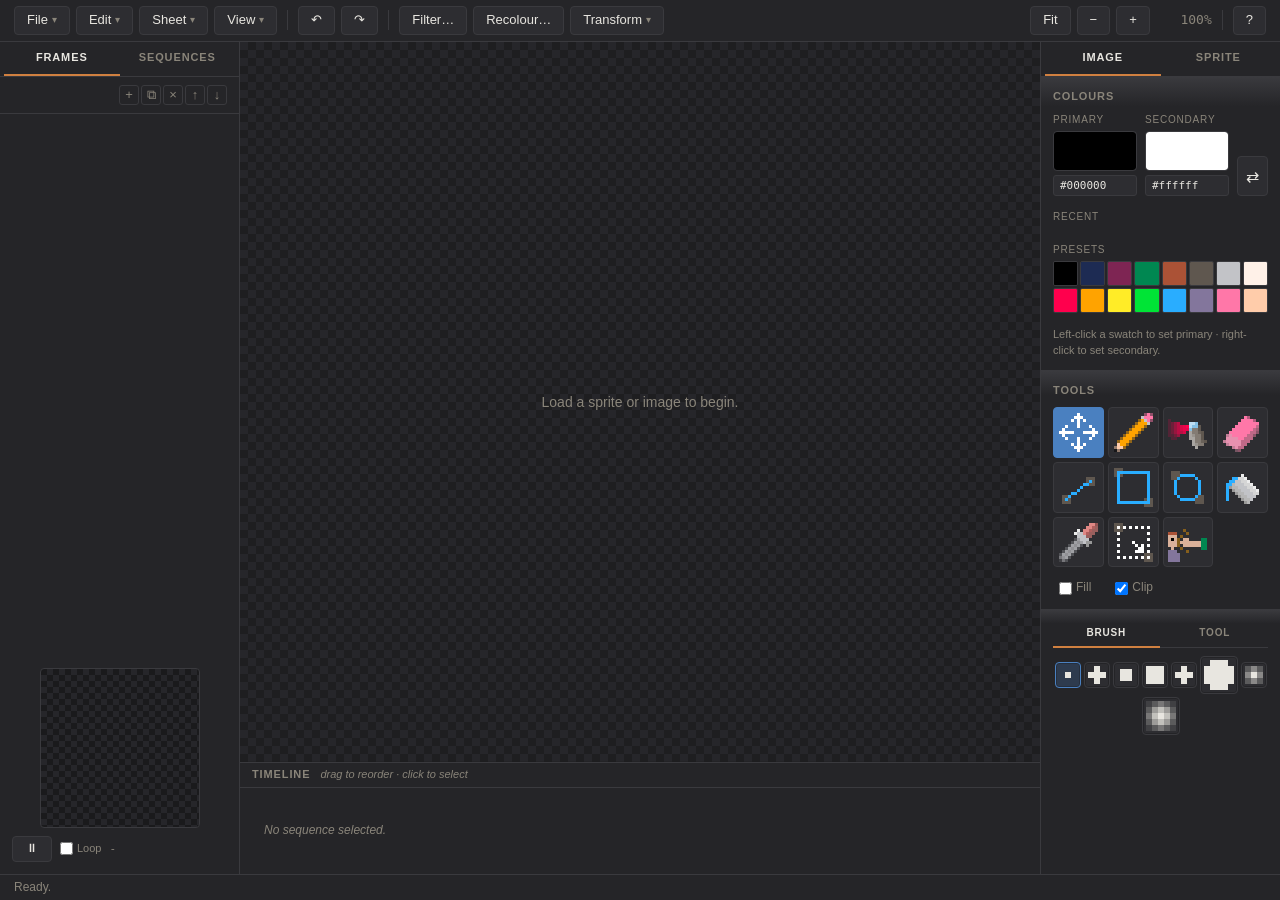
==== editor/index.html @ c72a61a7 "UI update unifying tools Previously panning was a tool on its own, as was cell manipulation.  These " ====
<!DOCTYPE html>
<html lang="en">
<head>
	<meta charset="utf-8">
	<meta name="viewport" content="width=device-width, initial-scale=1">
	<title>Sprite Editor</title>
	<link rel="stylesheet" href="style.css">
</head>
<body>
	<header id="toolbar">
		<button id="fileMenuBtn" class="menu-trigger" title="File">
			File <span class="chevron">▾</span>
		</button>
		<button id="editMenuBtn" class="menu-trigger" title="Edit">
			Edit <span class="chevron">▾</span>
		</button>
		<button id="sheetMenuBtn" class="menu-trigger" title="Sheet">
			Sheet <span class="chevron">▾</span>
		</button>
		<button id="viewMenuBtn" class="menu-trigger" title="View">
			View <span class="chevron">▾</span>
		</button>

		<span class="sep"></span>

		<button id="btnUndo" title="Undo (Ctrl+Z)">↶</button>
		<button id="btnRedo" title="Redo (Ctrl+Shift+Z)">↷</button>

		<span class="sep"></span>

		<button id="btnFilter" class="menu-trigger" title="Convolution filter">
			Filter…
		</button>
		<button id="btnRecolour" class="menu-trigger" title="Sheet-wide colour replace">
			Recolour…
		</button>
		<button id="transformMenuBtn" class="menu-trigger" title="Transform">
			Transform <span class="chevron">▾</span>
		</button>

		<span class="toolbar-spacer"></span>

		<button id="btnFit" title="Fit sheet to view">Fit</button>
		<button id="btnZoomOut" title="Zoom out">−</button>
		<button id="btnZoomIn"  title="Zoom in">+</button>
		<span id="zoomLabel" class="readout">100%</span>

		<span class="sep"></span>
		<button id="btnHelp" title="Open the user guide">?</button>
	</header>

	<main id="layout">

		<aside id="leftSidebar">
			<div class="sidebar-tabs">
				<button class="sidebar-tab selected" data-tab="frames">Frames</button>
				<button class="sidebar-tab" data-tab="sequences">Sequences</button>
			</div>

			<div class="tab-panel" data-panel="frames">
				<div class="pane-action-row">
					<span class="count" id="frameCount"></span>
					<div class="pane-action-group">
						<button class="pane-action" id="btnNewFrame"       title="New blank frame">+</button>
						<button class="pane-action" id="btnDuplicateFrame" title="Duplicate selected">⧉</button>
						<button class="pane-action" id="btnDeleteFrames"   title="Delete selected">×</button>
						<button class="pane-action" id="btnMoveFrameUp"    title="Move up">↑</button>
						<button class="pane-action" id="btnMoveFrameDown"  title="Move down">↓</button>
					</div>
				</div>
				<ul id="frameList" class="list"></ul>
			</div>

			<div class="tab-panel hidden" data-panel="sequences">
				<div class="pane-action-row">
					<span class="count" id="sequenceCount"></span>
					<div class="pane-action-group">
						<button class="pane-action" id="btnNewSequence"      title="New sequence">+</button>
						<button class="pane-action" id="btnDeleteSequences"  title="Delete selected">×</button>
						<button class="pane-action" id="btnMoveSequenceUp"   title="Move up">↑</button>
						<button class="pane-action" id="btnMoveSequenceDown" title="Move down">↓</button>
					</div>
				</div>
				<ul id="sequenceList" class="list"></ul>
			</div>

			<section class="pane preview-pane">
				<div id="spritePreview"></div>
			</section>
		</aside>

		<section id="center">
			<div id="viewportWrap">
				<canvas id="viewport"></canvas>
				<div id="emptyMessage">Load a sprite or image to begin.</div>
			</div>
			<div id="timeline"></div>
		</section>

		<aside id="rightSidebar">

			<div class="sidebar-tabs">
				<button class="sidebar-tab selected" data-tab="image">Image</button>
				<button class="sidebar-tab" data-tab="sprite">Sprite</button>
			</div>

			<div class="tab-panel" data-panel="image">
				<section class="pane">
					<h2>Colours</h2>
					<div id="palettePanel"></div>
				</section>

				<section class="pane">
					<h2>Tools</h2>
					<div id="toolGrid" class="tool-grid">
						<button class="tool-btn" data-tool="pan"       title="Pan (P)">Pan</button>
						<button class="tool-btn" data-tool="pencil"    title="Pencil (N)">Pencil</button>
						<button class="tool-btn" data-tool="airbrush"  title="Airbrush (A)">Air</button>
						<button class="tool-btn" data-tool="eraser"    title="Eraser (E)">Eraser</button>
						<button class="tool-btn" data-tool="line"      title="Line (L)">Line</button>
						<button class="tool-btn" data-tool="box"       title="Box (B)">Box</button>
						<button class="tool-btn" data-tool="ellipse"   title="Ellipse (O)">Oval</button>
						<button class="tool-btn" data-tool="fill"      title="Flood fill (G)">Fill</button>
						<button class="tool-btn" data-tool="picker"    title="Eyedropper (I)">Pick</button>
						<button class="tool-btn" data-tool="select"    title="Select (S)">Select</button>
						<button class="tool-btn" data-tool="collision" title="Collision (K)">Hit</button>
					</div>
					<div class="tool-options">
						<label class="checkbox" title="Fill new boxes and ellipses">
							<input type="checkbox" id="fillShapes"> Fill
						</label>
						<label class="checkbox" title="Confine strokes to the selected frame">
							<input type="checkbox" id="clipToFrame" checked> Clip
						</label>
					</div>
				</section>
				<section class="pane" id="brushSection">
					<div class="sub-tabs">
						<button class="sub-tab selected" data-subtab="brush">Brush</button>
						<button class="sub-tab" data-subtab="tool">Tool</button>
					</div>
					<div class="sub-panel" data-subpanel="brush">
						<div id="brushPicker" class="brush-picker"></div>
					</div>
					<div class="sub-panel hidden" data-subpanel="tool">
						<div id="toolSettings"></div>
					</div>
				</section>
			</div>

			<div class="tab-panel hidden" data-panel="sprite">
				<section class="pane">
					<h2>Frame</h2>
					<div id="frameInspector"></div>
				</section>
				<section class="pane">
					<h2>Sequence</h2>
					<div id="sequenceInspector"></div>
				</section>
				<section class="pane">
					<h2>Collision</h2>
					<div id="collisionInspector"></div>
				</section>
			</div>
		</aside>

	</main>

	<footer id="statusBar">
		<span id="dirtyIndicator" class="readout" hidden>●</span>
		<span id="statusMessage">Ready.</span>
		<span id="imageNotice" class="readout" hidden></span>
		<span id="coordReadout" class="readout"></span>
	</footer>

	<script src="../sprite.js"></script>
	<script type="module" src="main.js"></script>
</body>
</html>
---- editor/style.css ----
:root {
	--bg:        #1c1c1e;
	--panel:     #252528;
	--panel-2:   #2d2d31;
	--ink:       #e8e6e0;
	--muted:     #8a857a;
	--rule:      #3a3a3e;
	--rule-transparent: #3a3a3e00;
	--accent:    #d08040;
	--accent-2:  #4a80c0;
	--danger:    #d04040;
}

[hidden] { display: none !important; }

/* --- themed scrollbars --- */
* {
	scrollbar-color: var(--rule) transparent;   /* Firefox */
	scrollbar-width: thin;
}
*::-webkit-scrollbar {
	width: 10px;
	height: 10px;
}
*::-webkit-scrollbar-track {
	background: transparent;
}
*::-webkit-scrollbar-thumb {
	background: var(--rule);
	border-radius: 5px;
	border: 2px solid var(--panel);
}
*::-webkit-scrollbar-thumb:hover {
	background: #4a4a4e;
}
*::-webkit-scrollbar-corner {
	background: transparent;
}

/* --- base --- */
* { box-sizing: border-box; }
html, body { height: 100%; margin: 0; }
body {
	background: var(--bg);
	color: var(--ink);
	font: 13px/1.45 -apple-system, BlinkMacSystemFont, "Segoe UI", Roboto, sans-serif;
	display: grid;
	grid-template-rows: auto 1fr auto;
	overflow: hidden;
}

/* --- toolbar --- */
#toolbar {
	display: flex;
	align-items: center;
	gap: 6px;
	padding: 6px 14px;
	background: var(--panel);
	border-bottom: 1px solid var(--rule);
}
#toolbar .sep {
	width: 1px;
	height: 20px;
	background: var(--rule);
	margin: 0 4px;
}
#toolbar .toolbar-spacer {
	flex: 1 1 auto;
}
#toolbar button {
	background: var(--panel-2);
	color: var(--ink);
	border: 1px solid var(--rule);
	border-radius: 4px;
	padding: 4px 12px;
	cursor: pointer;
	font: inherit;
}
#toolbar button:hover { background: #383840; }
#toolbar button:disabled {
	opacity: 0.35;
	cursor: default;
}
#toolbar button:disabled:hover { background: var(--panel-2); }
#toolbar .readout {
	color: var(--muted);
	font-family: "SF Mono", Menlo, Consolas, monospace;
	min-width: 56px;
	text-align: right;
}

/* --- layout --- */
#layout {
	display: grid;
	grid-template-columns: 240px 1fr 240px;
	overflow: hidden;
	min-height: 0;
}

#leftSidebar, #rightSidebar {
	background: var(--panel);
	border-color: var(--rule);
	display: flex;
	flex-direction: column;
	overflow: hidden;
}
#leftSidebar  { border-right: 1px solid var(--rule); }
#rightSidebar { border-left:  1px solid var(--rule); }

.tab-panel > .pane {
	background: linear-gradient(180deg,var(--rule) 0%, var(--rule-transparent) 10%);
}

/* --- panes --- */
.pane {
	padding: 12px;
	border-bottom: 1px solid var(--rule);
}
.pane:last-child { border-bottom: none; }
.pane h2 {
	font-size: 11px;
	text-transform: uppercase;
	letter-spacing: 0.08em;
	color: var(--muted);
	margin: 0 0 8px;
	font-weight: 600;
	display: flex;
	justify-content: space-between;
	align-items: baseline;
}
.pane .hint {
	color: var(--muted);
	font-size: 11px;
	margin: 8px 0 0;
	line-height: 1.4;
}
.pane .info {
	color: var(--muted);
	font-family: "SF Mono", Menlo, Consolas, monospace;
	font-size: 11px;
	white-space: pre-wrap;
}
.preview-pane {
	flex: 0 0 auto;
}

/* --- lists (frames / sequences) --- */
.list {
	list-style: none;
	margin: 0;
	padding: 0;
}
.list li {
	padding: 5px 8px;
	border-radius: 4px;
	cursor: pointer;
	display: flex;
	justify-content: space-between;
	gap: 8px;
	align-items: baseline;
	font-family: "SF Mono", Menlo, Consolas, monospace;
	font-size: 12px;
	white-space: nowrap;
	overflow: hidden;
	user-select: none;
	scroll-margin-top: 44px;
}
.list li:hover { background: var(--panel-2); }
.list li.selected {
	background: var(--accent-2);
	color: #fff;
}
.list li .name {
	overflow: hidden;
	text-overflow: ellipsis;
}
.list li .meta {
	color: var(--muted);
	font-size: 10px;
	flex-shrink: 0;
}
.list li.selected .meta { color: rgba(255,255,255,0.7); }

/* --- centre viewport + timeline --- */
#center {
	display: flex;
	flex-direction: column;
	min-width: 0;
	min-height: 0;
	overflow: hidden;
}
#viewportWrap {
	position: relative;
	flex: 1 1 auto;
	min-height: 0;
	overflow: hidden;
}
#viewport {
	display: block;
	width: 100%;
	height: 100%;
	cursor: crosshair;
	background: #151517;
}
#viewport.sampling {
	cursor: copy;
}

#emptyMessage {
	position: absolute;
	inset: 0;
	display: flex;
	align-items: center;
	justify-content: center;
	color: var(--muted);
	pointer-events: none;
	font-size: 14px;
	text-align: center;
	padding: 0 24px;
}
#emptyMessage code {
	font-family: "SF Mono", Menlo, Consolas, monospace;
	font-size: 12px;
	background: var(--panel-2);
	padding: 1px 5px;
	border-radius: 3px;
	color: var(--ink);
}
#emptyMessage a {
	color: var(--accent);
	text-decoration: underline;
	pointer-events: auto;
	cursor: pointer;
}
#emptyMessage.hidden { display: none; }

/* --- timeline strip --- */
#timeline {
	flex: 0 0 auto;
	height: 112px;
	border-top: 1px solid var(--rule);
	background: var(--panel);
	display: flex;
	flex-direction: column;
	overflow: hidden;
}
.tl-header {
	flex: 0 0 auto;
	display: flex;
	align-items: baseline;
	gap: 10px;
	padding: 4px 12px;
	border-bottom: 1px solid var(--rule);
}
.tl-title {
	font-size: 11px;
	text-transform: uppercase;
	letter-spacing: 0.08em;
	color: var(--muted);
	font-weight: 600;
}
.tl-hint {
	font-size: 11px;
	color: var(--muted);
	font-style: italic;
}
.tl-strip {
	flex: 1 1 auto;
	display: flex;
	gap: 4px;
	padding: 8px 12px;
	overflow-x: auto;
	overflow-y: hidden;
	align-items: center;
}
.tl-tile {
	flex: 0 0 auto;
	width: 64px;
	padding: 2px;
	border: 1px solid var(--rule);
	border-radius: 4px;
	background: var(--panel-2);
	cursor: grab;
	user-select: none;
	position: relative;
}
.tl-tile.selected {
	border-color: var(--accent);
	box-shadow: 0 0 0 1px var(--accent);
}
.tl-tile.dragging {
	opacity: 0.4;
	cursor: grabbing;
}
.tl-thumb {
	display: block;
	width: 100%;
	aspect-ratio: 1;
	image-rendering: pixelated;
	background: #1a1a1c;
	border-radius: 2px;
}
.tl-tile-label {
	font-size: 9px;
	color: var(--muted);
	overflow: hidden;
	text-overflow: ellipsis;
	white-space: nowrap;
	margin-top: 2px;
	text-align: center;
}
.tl-tile-index {
	position: absolute;
	top: 2px;
	left: 4px;
	font-size: 9px;
	font-family: "SF Mono", Menlo, Consolas, monospace;
	color: rgba(255,255,255,0.7);
	background: rgba(0,0,0,0.6);
	padding: 0 3px;
	border-radius: 2px;
	pointer-events: none;
}
.tl-empty {
	color: var(--muted);
	font-style: italic;
	font-size: 12px;
	padding: 0 12px;
}

/* --- sprite preview --- */
.preview-canvas-wrap {
	display: flex;
	justify-content: center;
	margin-bottom: 8px;
}
.preview-canvas {
	display: block;
	border: 1px solid var(--rule);
	border-radius: 4px;
	background-color: #1a1a1c;
	background-image:
		linear-gradient(45deg, #26262a 25%, transparent 25%),
		linear-gradient(-45deg, #26262a 25%, transparent 25%),
		linear-gradient(45deg, transparent 75%, #26262a 75%),
		linear-gradient(-45deg, transparent 75%, #26262a 75%);
	background-size: 12px 12px;
	background-position: 0 0, 0 6px, 6px -6px, -6px 0;
	image-rendering: pixelated;
}
.preview-controls {
	display: flex;
	align-items: center;
	gap: 8px;
}
.preview-toggle {
	background: var(--panel-2);
	color: var(--ink);
	border: 1px solid var(--rule);
	border-radius: 4px;
	padding: 3px 12px;
	cursor: pointer;
	font: inherit;
	font-size: 12px;
	min-width: 40px;
}
.preview-toggle:hover {
	background: #383840;
}
.preview-status {
	flex: 1;
	min-width: 0;
	color: var(--muted);
	font-family: "SF Mono", Menlo, Consolas, monospace;
	font-size: 11px;
	overflow: hidden;
	text-overflow: ellipsis;
	white-space: nowrap;
}
.preview-loop {
	display: flex;
	align-items: center;
	gap: 4px;
	color: var(--muted);
	font-size: 11px;
	cursor: pointer;
	flex-shrink: 0;
	user-select: none;
}
.preview-loop input {
	margin: 0;
	cursor: pointer;
}

/* --- palette panel --- */
.pal-slots {
	display: grid;
	grid-template-columns: 1fr 1fr auto;
	gap: 8px;
	align-items: end;
	margin-bottom: 14px;
}
.pal-slot {
	display: flex;
	flex-direction: column;
	gap: 4px;
	min-width: 0;
}
.pal-slot-label {
	font-size: 10px;
	text-transform: uppercase;
	letter-spacing: 0.08em;
	color: var(--muted);
}
.pal-swatch {
	position: relative;
	width: 100%;
	height: 40px;
	border: 1px solid var(--rule);
	border-radius: 4px;
	cursor: pointer;
	padding: 0;
	overflow: hidden;
	background-color: #2a2a2e;
	background-image:
		linear-gradient(45deg, #3a3a3e 25%, transparent 25%),
		linear-gradient(-45deg, #3a3a3e 25%, transparent 25%),
		linear-gradient(45deg, transparent 75%, #3a3a3e 75%),
		linear-gradient(-45deg, transparent 75%, #3a3a3e 75%);
	background-size: 12px 12px;
	background-position: 0 0, 0 6px, 6px -6px, -6px 0;
}
.pal-swatch:hover {
	border-color: var(--accent-2);
}
.pal-swatch-color {
	position: absolute;
	inset: 0;
	border-radius: 3px;
}
.pal-hex {
	background: var(--panel-2);
	border: 1px solid var(--rule);
	border-radius: 3px;
	padding: 3px 6px;
	color: var(--ink);
	font: 11px "SF Mono", Menlo, Consolas, monospace;
	width: 100%;
	min-width: 0;
	text-transform: lowercase;
}
.pal-hex:focus {
	outline: none;
	border-color: var(--accent-2);
}
.pal-swap {
	background: var(--panel-2);
	color: var(--ink);
	border: 1px solid var(--rule);
	border-radius: 4px;
	cursor: pointer;
	padding: 0 8px;
	font-size: 16px;
	height: 40px;
	align-self: end;
}
.pal-swap:hover {
	background: #383840;
}
.pal-section {
	margin-bottom: 14px;
}
.pal-section-label {
	font-size: 10px;
	text-transform: uppercase;
	letter-spacing: 0.08em;
	color: var(--muted);
	margin-bottom: 4px;
}
.pal-grid {
	display: grid;
	grid-template-columns: repeat(8, 1fr);
	gap: 2px;
}
.pal-cell {
	position: relative;
	aspect-ratio: 1;
	border: 1px solid var(--rule);
	border-radius: 2px;
	padding: 0;
	cursor: pointer;
	overflow: hidden;
	background-color: #2a2a2e;
	background-image:
		linear-gradient(45deg, #3a3a3e 25%, transparent 25%),
		linear-gradient(-45deg, #3a3a3e 25%, transparent 25%),
		linear-gradient(45deg, transparent 75%, #3a3a3e 75%),
		linear-gradient(-45deg, transparent 75%, #3a3a3e 75%);
	background-size: 10px 10px;
	background-position: 0 0, 0 5px, 5px -5px, -5px 0;
	box-shadow: inset 0 0 0 1px rgba(0,0,0,0.3);
	transition: transform 60ms ease-out;
}
.pal-cell::after {
	content: '';
	position: absolute;
	inset: 0;
	background: var(--cell-color, transparent);
}
.pal-cell:hover {
	transform: scale(1.15);
	border-color: #fff;
	position: relative;
	z-index: 1;
}

/* --- colour picker popover --- */
.cp-popover {
	position: fixed;
	z-index: 1000;
	background: var(--panel);
	border: 1px solid var(--rule);
	border-radius: 6px;
	padding: 10px;
	box-shadow: 0 8px 24px rgba(0,0,0,0.5);
	user-select: none;
}
.cp-body {
	display: flex;
	gap: 8px;
	margin-bottom: 10px;
}
.cp-sv,
.cp-hue {
	display: block;
	cursor: crosshair;
	border-radius: 3px;
}
.cp-footer {
	display: flex;
	align-items: center;
	gap: 4px;
}
.cp-hash {
	color: var(--muted);
	font-family: "SF Mono", Menlo, Consolas, monospace;
	font-size: 12px;
}
.cp-hex {
	flex: 1;
	min-width: 0;
	background: var(--panel-2);
	border: 1px solid var(--rule);
	border-radius: 3px;
	padding: 4px 6px;
	color: var(--ink);
	font: 12px "SF Mono", Menlo, Consolas, monospace;
	text-transform: lowercase;
}
.cp-hex:focus {
	outline: none;
	border-color: var(--accent-2);
}
.cp-alpha-row {
	display: flex;
	align-items: center;
	gap: 6px;
	margin-top: 8px;
}
.cp-alpha-label {
	color: var(--muted);
	font-family: "SF Mono", Menlo, Consolas, monospace;
	font-size: 12px;
	width: 12px;
}
.cp-alpha {
	flex: 1;
	min-width: 0;
	margin: 0;
	-webkit-appearance: none;
	appearance: none;
	height: 18px;
	border-radius: 3px;
	background-color: #2a2a2e;
	background-image:
		linear-gradient(45deg, #3a3a3e 25%, transparent 25%),
		linear-gradient(-45deg, #3a3a3e 25%, transparent 25%),
		linear-gradient(45deg, transparent 75%, #3a3a3e 75%),
		linear-gradient(-45deg, transparent 75%, #3a3a3e 75%);
	background-size: 12px 12px;
	background-position: 0 0, 0 6px, 6px -6px, -6px 0;
	cursor: pointer;
}
.cp-alpha::-webkit-slider-thumb {
	-webkit-appearance: none;
	appearance: none;
	width: 4px;
	height: 18px;
	background: #fff;
	border: 1px solid #000;
	border-radius: 2px;
	cursor: pointer;
}
.cp-alpha::-moz-range-thumb {
	width: 4px;
	height: 18px;
	background: #fff;
	border: 1px solid #000;
	border-radius: 2px;
	cursor: pointer;
}
.cp-alpha-value {
	color: var(--muted);
	font-family: "SF Mono", Menlo, Consolas, monospace;
	font-size: 11px;
	width: 28px;
	text-align: right;
}

/* --- brush picker --- */
.brush-picker {
	display: flex;
	flex-direction: row;
	gap: 3px;
	justify-content: center;
	flex-wrap: wrap;
	align-items: center;
	align-content: center;
}
.brush-btn {
	flex: 0 0 auto;
	background: var(--panel-2);
	border: 1px solid var(--rule);
	border-radius: 4px;
	cursor: pointer;
	display: flex;
	align-items: center;
	justify-content: center;
	padding: 3px;
	min-width: 26px;
	min-height: 26px;
	box-shadow: inset 0 0 0 1px rgba(0, 0, 0, 0.2);
}
.brush-btn canvas {
	display: block;
	image-rendering: pixelated;
}
.brush-btn:hover {
	background: #383840;
}
.brush-btn.selected {
	border-color: var(--accent-2);
	background: rgba(74, 128, 192, 0.25);
}

/* --- tool grid --- */
.tool-grid {
	display: grid;
	grid-template-columns: repeat(4, 1fr);
	gap: 4px;
	margin-bottom: 10px;
}
.tool-btn {
	aspect-ratio: 1;
	background: var(--panel-2);
	border: 1px solid var(--rule);
	border-radius: 4px;
	color: var(--muted);
	font: inherit;
	font-size: 10px;
	padding: 2px;
	cursor: pointer;
	display: flex;
	align-items: center;
	justify-content: center;
	text-align: center;
	overflow: hidden;
	line-height: 1.1;
}
.tool-btn:hover {
	background: #383840;
	color: var(--ink);
}
.tool-btn.selected {
	background: var(--accent-2);
	color: #fff;
	border-color: var(--accent-2);
}
.tool-options {
	display: flex;
	flex-wrap: wrap;
	gap: 12px;
	padding-top: 2px;
}
.tool-icon {
	display: block;
	image-rendering: pixelated;
	flex-shrink: 0;
}
.checkbox {
	display: flex;
	align-items: center;
	gap: 4px;
	color: var(--muted);
	font-size: 12px;
	cursor: pointer;
	padding: 0 6px;
	user-select: none;
}
.checkbox input {
	margin: 0;
	cursor: pointer;
}

/* --- sub-tabs inside a pane (Brush | Tool) --- */
.sub-tabs {
	display: flex;
	gap: 2px;
	margin-bottom: 8px;
	border-bottom: 1px solid var(--rule);
}
.sub-tab {
	flex: 1;
	background: transparent;
	border: none;
	border-bottom: 2px solid transparent;
	color: var(--muted);
	padding: 4px 6px 6px;
	cursor: pointer;
	font: inherit;
	font-size: 10px;
	text-transform: uppercase;
	letter-spacing: 0.08em;
	font-weight: 600;
	margin-bottom: -1px;
}
.sub-tab:hover { color: var(--ink); }
.sub-tab.selected {
	color: var(--ink);
	border-bottom-color: var(--accent);
}
.sub-panel {
	display: block;
}
.sub-panel.hidden { display: none; }

/* --- tool settings --- */
.tool-setting {
	margin-bottom: 10px;
}
.tool-setting:last-child {
	margin-bottom: 0;
}
.tool-setting-label {
	font-size: 10px;
	text-transform: uppercase;
	letter-spacing: 0.06em;
	color: var(--muted);
	margin-bottom: 3px;
}
.tool-setting-row {
	display: flex;
	align-items: center;
	gap: 6px;
}
.tool-setting-range {
	flex: 1;
	min-width: 0;
	margin: 0;
	-webkit-appearance: none;
	appearance: none;
	height: 14px;
	background: var(--panel-2);
	border: 1px solid var(--rule);
	border-radius: 3px;
	cursor: pointer;
}
.tool-setting-range::-webkit-slider-thumb {
	-webkit-appearance: none;
	appearance: none;
	width: 8px;
	height: 14px;
	background: var(--ink);
	border: none;
	border-radius: 2px;
	cursor: pointer;
}
.tool-setting-range::-moz-range-thumb {
	width: 8px;
	height: 14px;
	background: var(--ink);
	border: none;
	border-radius: 2px;
	cursor: pointer;
}
.tool-setting-value {
	flex: 0 0 auto;
	min-width: 32px;
	text-align: right;
	font-family: "SF Mono", Menlo, Consolas, monospace;
	font-size: 11px;
	color: var(--muted);
}

/* --- inspectors --- */
.insp-row {
	display: flex;
	align-items: center;
	gap: 6px;
	margin-bottom: 8px;
}
.insp-row .insp-label {
	flex: 0 0 48px;
}
.insp-label {
	font-size: 10px;
	text-transform: uppercase;
	letter-spacing: 0.06em;
	color: var(--muted);
}
.insp-input {
	background: var(--panel-2);
	border: 1px solid var(--rule);
	border-radius: 3px;
	padding: 3px 6px;
	color: var(--ink);
	font: 11px "SF Mono", Menlo, Consolas, monospace;
	min-width: 0;
	width: 100%;
}
.insp-input:focus {
	outline: none;
	border-color: var(--accent-2);
}
.insp-input.wide {
	flex: 1;
	font-size: 12px;
}
.insp-grid {
	display: grid;
	grid-template-columns: 1fr 1fr;
	gap: 6px 8px;
	margin-bottom: 10px;
}
.insp-grid.two {
	grid-template-columns: 1fr 1fr;
}
.insp-cell {
	display: flex;
	flex-direction: column;
	gap: 2px;
	min-width: 0;
}
.insp-section-label {
	font-size: 10px;
	text-transform: uppercase;
	letter-spacing: 0.06em;
	color: var(--muted);
	margin: 4px 0 6px;
}
.insp-frames {
	list-style: none;
	margin: 0 0 8px;
	padding: 0;
	max-height: 220px;
	overflow-y: auto;
	border: 1px solid var(--rule);
	border-radius: 4px;
}
.insp-frames li {
	display: flex;
	align-items: center;
	gap: 4px;
	padding: 3px 6px;
	border-bottom: 1px solid var(--rule);
	font-family: "SF Mono", Menlo, Consolas, monospace;
	font-size: 11px;
}
.insp-frames li:last-child { border-bottom: none; }
.insp-frame-index {
	color: var(--muted);
	width: 20px;
	text-align: right;
	flex-shrink: 0;
}
.insp-frame-name {
	flex: 1;
	min-width: 0;
	overflow: hidden;
	text-overflow: ellipsis;
	white-space: nowrap;
	cursor: pointer;
}
.insp-frame-name:hover { color: var(--accent-2); }
.insp-mini {
	background: transparent;
	border: 1px solid var(--rule);
	border-radius: 2px;
	color: var(--muted);
	width: 18px;
	height: 18px;
	padding: 0;
	line-height: 1;
	font-size: 11px;
	cursor: pointer;
	flex-shrink: 0;
}
.insp-mini:hover:not(:disabled) {
	color: var(--ink);
	background: var(--panel-2);
}
.insp-mini:disabled {
	opacity: 0.3;
	cursor: default;
}
.insp-add-btn {
	width: 100%;
	background: var(--panel-2);
	color: var(--ink);
	border: 1px solid var(--rule);
	border-radius: 4px;
	padding: 5px;
	cursor: pointer;
	font: inherit;
	font-size: 11px;
}
.insp-add-btn:hover:not(:disabled) {
	background: #383840;
}
.insp-add-btn:disabled {
	opacity: 0.4;
	cursor: default;
}
.insp-checkbox {
	display: flex;
	align-items: center;
	gap: 6px;
	color: var(--muted);
	font-size: 11px;
	margin-bottom: 10px;
	cursor: pointer;
}
.insp-checkbox input { margin: 0; cursor: pointer; }

/* --- collision inspector --- */
.collision-row {
	background: var(--panel-2);
	border: 1px solid var(--rule);
	border-radius: 4px;
	padding: 6px 8px;
	margin-bottom: 6px;
}
.collision-row-header {
	display: flex;
	justify-content: space-between;
	align-items: center;
	margin-bottom: 4px;
}
.collision-row-label {
	font-size: 10px;
	text-transform: uppercase;
	letter-spacing: 0.06em;
	color: var(--muted);
}
.collision-row-grid {
	display: grid;
	grid-template-columns: 1fr 1fr 1fr;
	gap: 4px;
}
.collision-modes {
	display: grid;
	grid-template-columns: 1fr 1fr 1fr;
	gap: 2px;
	margin-bottom: 10px;
	border: 1px solid var(--rule);
	border-radius: 4px;
	overflow: hidden;
	background: var(--panel-2);
}
.collision-mode {
	background: transparent;
	border: none;
	color: var(--muted);
	padding: 5px 4px;
	font: inherit;
	font-size: 11px;
	cursor: pointer;
}
.collision-mode:hover { color: var(--ink); background: #383840; }
.collision-mode.selected {
	background: var(--accent-2);
	color: #fff;
}
.collision-hint {
	color: var(--muted);
	font-size: 10.5px;
	margin-top: 8px;
	font-style: italic;
}

/* --- sidebar tabs --- */
.sidebar-tabs {
	display: flex;
	background: var(--panel);
	border-bottom: 1px solid var(--rule);
	padding: 0 4px;
	flex-shrink: 0;
}
.sidebar-tab {
	flex: 1;
	background: transparent;
	border: none;
	border-bottom: 2px solid transparent;
	color: var(--muted);
	padding: 8px 6px;
	cursor: pointer;
	font: inherit;
	font-size: 11px;
	text-transform: uppercase;
	letter-spacing: 0.08em;
	font-weight: 600;
}
.sidebar-tab:hover { color: var(--ink); }
.sidebar-tab.selected {
	color: var(--ink);
	border-bottom-color: var(--accent);
}
.tab-panel {
	display: flex;
	flex-direction: column;
	flex: 1 1 auto;
	min-height: 0;
	overflow-y: auto;
}
.tab-panel.hidden { display: none; }

/* --- pane-action row (count + buttons on left tabs) --- */
.pane-action-row {
	display: flex;
	align-items: center;
	justify-content: space-between;
	padding: 8px 12px;
	border-bottom: 1px solid var(--rule);
	background: var(--panel);
	position: sticky;
	top: 0;
	z-index: 2;
}
.pane-action-row .count {
	font-size: 10px;
	text-transform: uppercase;
	letter-spacing: 0.08em;
	color: var(--muted);
}
.pane-action-group {
	display: flex;
	gap: 2px;
}
.pane-action {
	background: transparent;
	border: 1px solid var(--rule);
	border-radius: 3px;
	color: var(--muted);
	width: 20px;
	height: 20px;
	padding: 0;
	line-height: 1;
	cursor: pointer;
	font-size: 13px;
}
.pane-action:hover {
	color: var(--ink);
	background: var(--panel-2);
}

/* --- menus --- */
.menu-trigger {
	background: var(--panel-2);
	color: var(--ink);
	border: 1px solid var(--rule);
	border-radius: 4px;
	padding: 4px 10px;
	cursor: pointer;
	font: inherit;
	display: flex;
	align-items: center;
	gap: 4px;
}
.menu-trigger:hover {
	background: #383840;
}
.menu-trigger .chevron {
	font-size: 10px;
	color: var(--muted);
}
.menu-panel {
	position: fixed;
	z-index: 900;
	background: var(--panel);
	border: 1px solid var(--rule);
	border-radius: 6px;
	box-shadow: 0 8px 24px rgba(0,0,0,0.5);
	padding: 4px;
	min-width: 220px;
	user-select: none;
}
.menu-item {
	display: flex;
	width: 100%;
	align-items: center;
	background: transparent;
	border: none;
	color: var(--ink);
	padding: 6px 10px;
	border-radius: 4px;
	font: inherit;
	font-size: 13px;
	text-align: left;
	cursor: pointer;
}
.menu-item:hover:not(:disabled) {
	background: var(--accent-2);
	color: #fff;
}
.menu-item:disabled {
	opacity: 0.35;
	cursor: default;
}
.menu-check {
	width: 16px;
	flex-shrink: 0;
	color: var(--accent);
	font-size: 12px;
}
.menu-item:hover:not(:disabled) .menu-check {
	color: #fff;
}
.menu-label {
	flex: 1 1 auto;
}
.menu-shortcut {
	color: var(--muted);
	font-family: "SF Mono", Menlo, Consolas, monospace;
	font-size: 11px;
	margin-left: 24px;
	flex-shrink: 0;
}
.menu-item:hover:not(:disabled) .menu-shortcut {
	color: rgba(255,255,255,0.7);
}
.menu-separator {
	height: 1px;
	background: var(--rule);
	margin: 4px 6px;
}

/* --- modals (shared shell) --- */
.modal-backdrop {
	position: fixed;
	inset: 0;
	background: rgba(0,0,0,0.55);
	display: none;
	align-items: center;
	justify-content: center;
	z-index: 500;
}
.modal-backdrop.visible {
	display: flex;
}
.modal {
	background: var(--panel);
	border: 1px solid var(--rule);
	border-radius: 8px;
	padding: 20px;
	min-width: 380px;
	max-width: 90vw;
	box-shadow: 0 16px 48px rgba(0,0,0,0.6);
}
.modal h2 {
	margin: 0 0 14px;
	font-size: 15px;
	font-weight: 600;
}
.modal-row {
	display: flex;
	gap: 12px;
	margin-bottom: 6px;
}
.modal-row .modal-field {
	flex: 1;
	margin-bottom: 12px;
}
.modal-field {
	display: flex;
	flex-direction: column;
	gap: 4px;
	margin-bottom: 18px;
}
.modal-field span {
	font-size: 11px;
	text-transform: uppercase;
	letter-spacing: 0.08em;
	color: var(--muted);
}
.modal-field input {
	background: var(--panel-2);
	border: 1px solid var(--rule);
	border-radius: 4px;
	padding: 8px 10px;
	color: var(--ink);
	font: 13px "SF Mono", Menlo, Consolas, monospace;
}
.modal-field input:focus {
	outline: none;
	border-color: var(--accent-2);
}
.modal-hint {
	color: var(--muted);
	font-size: 11px;
	margin: 0 0 16px;
}
.modal-actions {
	display: flex;
	gap: 8px;
	justify-content: flex-end;
}
.modal-actions button {
	background: var(--panel-2);
	color: var(--ink);
	border: 1px solid var(--rule);
	border-radius: 4px;
	padding: 6px 16px;
	cursor: pointer;
	font: inherit;
}
.modal-actions button:hover {
	background: #383840;
}
.modal-actions button:disabled {
	opacity: 0.4;
	cursor: default;
}
.modal-actions button.primary {
	background: var(--accent-2);
	border-color: var(--accent-2);
	color: #fff;
}
.modal-actions button.primary:hover {
	background: #5a90d0;
	border-color: #5a90d0;
}
.modal-actions button.primary:disabled:hover {
	background: var(--accent-2);
	border-color: var(--accent-2);
}

/* --- sheet dialog --- */
.sd-title {
	margin: 0 0 16px;
	font-size: 15px;
	font-weight: 600;
}
.sd-section {
	margin-bottom: 16px;
}
.sd-section-label {
	font-size: 10px;
	text-transform: uppercase;
	letter-spacing: 0.08em;
	color: var(--muted);
	margin-bottom: 6px;
}
.sd-section .modal-row {
	margin-bottom: 6px;
}
.sd-section .modal-row:last-child {
	margin-bottom: 0;
}
.sd-section .modal-field {
	margin-bottom: 0;
}
.sd-placeholder {
	visibility: hidden;
}
.sd-suggest {
	background: var(--panel-2);
	color: var(--ink);
	border: 1px solid var(--rule);
	border-radius: 4px;
	padding: 5px 12px;
	cursor: pointer;
	font: inherit;
	font-size: 12px;
	margin-top: 8px;
	width: 100%;
}
.sd-suggest:hover {
	background: #383840;
}
.sd-warning {
	background: rgba(208, 64, 64, 0.12);
	border-left: 3px solid var(--danger);
	border-radius: 0 4px 4px 0;
	color: var(--ink);
	font-size: 12px;
	padding: 8px 12px;
	margin: 0 0 16px;
	line-height: 1.4;
}
.sd-warning[hidden] {
	display: none;
}
.sd-warning.soft {
	background: rgba(208, 128, 64, 0.12);
	border-left-color: var(--accent);
}

/* --- error dialog --- */
.error-title {
	margin: 0 0 10px;
	font-size: 15px;
	font-weight: 600;
}
.error-message {
	margin: 0 0 18px;
	color: var(--ink);
	font-size: 13px;
	line-height: 1.5;
}

/* --- filter panel --- */
#filterPanel {
	position: fixed;
	z-index: 950;
	width: 260px;
	background: var(--panel);
	border: 1px solid var(--rule);
	border-radius: 6px;
	box-shadow: 0 8px 24px rgba(0,0,0,0.5);
	display: flex;
	flex-direction: column;
	user-select: none;
}
.fp-header {
	display: flex;
	justify-content: space-between;
	align-items: center;
	padding: 8px 12px;
	border-bottom: 1px solid var(--rule);
}
.fp-title {
	font-size: 11px;
	text-transform: uppercase;
	letter-spacing: 0.08em;
	color: var(--muted);
	font-weight: 600;
}
.fp-close {
	background: transparent;
	border: none;
	color: var(--muted);
	font-size: 14px;
	cursor: pointer;
	padding: 0 4px;
}
.fp-close:hover { color: var(--ink); }
.fp-body {
	padding: 12px;
}
.fp-row {
	display: flex;
	align-items: center;
	gap: 8px;
	margin-bottom: 8px;
}
.fp-row .fp-label {
	flex: 0 0 60px;
	font-size: 10px;
	text-transform: uppercase;
	letter-spacing: 0.06em;
	color: var(--muted);
}
.fp-row select,
.fp-row input {
	flex: 1;
	min-width: 0;
	background: var(--panel-2);
	border: 1px solid var(--rule);
	border-radius: 3px;
	padding: 3px 6px;
	color: var(--ink);
	font: 11px "SF Mono", Menlo, Consolas, monospace;
}
.fp-row select:focus,
.fp-row input:focus {
	outline: none;
	border-color: var(--accent-2);
}
.fp-row-group {
	display: grid;
	grid-template-columns: 1fr;
	gap: 6px;
	margin-bottom: 10px;
}
.fp-row-group .fp-row { margin-bottom: 0; }
.fp-matrix-wrap {
	margin-bottom: 12px;
}
.fp-matrix-wrap .fp-label {
	display: block;
	margin-bottom: 4px;
	font-size: 10px;
	text-transform: uppercase;
	letter-spacing: 0.06em;
	color: var(--muted);
}
.fp-matrix-header {
	display: flex;
	align-items: baseline;
	justify-content: space-between;
	margin-bottom: 4px;
}
.fp-matrix-header .fp-label {
	margin: 0;
}
.fp-size {
	display: flex;
	gap: 2px;
}
.fp-size-btn {
	background: var(--panel-2);
	border: 1px solid var(--rule);
	border-radius: 3px;
	color: var(--muted);
	padding: 2px 6px;
	font: inherit;
	font-size: 10px;
	cursor: pointer;
	line-height: 1.4;
}
.fp-size-btn:hover {
	color: var(--ink);
	background: #383840;
}
.fp-size-btn.selected {
	background: var(--accent-2);
	border-color: var(--accent-2);
	color: #fff;
}
.fp-matrix {
	display: grid;
	gap: 3px;
}
.fp-cell {
	width: 100%;
	min-width: 0;
	background: var(--panel-2);
	border: 1px solid var(--rule);
	border-radius: 3px;
	padding: 4px 2px;
	color: var(--ink);
	font: 11px "SF Mono", Menlo, Consolas, monospace;
	text-align: center;
}
.fp-cell:focus {
	outline: none;
	border-color: var(--accent-2);
}
.fp-checkbox {
	display: flex;
	align-items: center;
	gap: 6px;
	color: var(--muted);
	font-size: 11px;
	cursor: pointer;
	margin-bottom: 8px;
}
.fp-checkbox input { margin: 0; cursor: pointer; }
.fp-hint {
	color: var(--muted);
	font-size: 10.5px;
	line-height: 1.4;
	margin: 0;
}
.fp-footer {
	display: flex;
	justify-content: flex-e;
	gap: 6px;
	padding: 10px 12px;
	border-top: 1px solid var(--rule);
}
.fp-footer button {
	background: var(--panel-2);
	color: var(--ink);
	border: 1px solid var(--rule);
	border-radius: 4px;
	padding: 5px 14px;
	cursor: pointer;
	font: inherit;
	font-size: 12px;
}
.fp-footer button:hover { background: #383840; }
.fp-footer button.primary {
	background: var(--accent-2);
	border-color: var(--accent-2);
	color: #fff;
}
.fp-footer button.primary:hover {
	background: #5a90d0;
	border-color: #5a90d0;
}

/* --- background picker --- */
.bg-popover {
	position: fixed;
	z-index: 960;
	width: 240px;
	background: var(--panel);
	border: 1px solid var(--rule);
	border-radius: 6px;
	box-shadow: 0 8px 24px rgba(0,0,0,0.5);
	padding: 12px;
	user-select: none;
}
.bg-row {
	display: flex;
	align-items: center;
	gap: 8px;
	margin-bottom: 10px;
}
.bg-label {
	flex: 0 0 60px;
	font-size: 10px;
	text-transform: uppercase;
	letter-spacing: 0.06em;
	color: var(--muted);
}
.bg-texture {
	flex: 1;
	min-width: 0;
	background: var(--panel-2);
	border: 1px solid var(--rule);
	border-radius: 3px;
	padding: 3px 6px;
	color: var(--ink);
	font: 11px "SF Mono", Menlo, Consolas, monospace;
}
.bg-texture:focus { outline: none; border-color: var(--accent-2); }
.bg-swatch {
	width: 40px;
	height: 32px;
	border: 1px solid var(--rule);
	border-radius: 4px;
	cursor: pointer;
	padding: 0;
	box-shadow: inset 0 0 0 1px rgba(0,0,0,0.3);
}
.bg-swatch:hover { border-color: var(--accent-2); }
.bg-hint {
	color: var(--muted);
	font-size: 10.5px;
	line-height: 1.4;
	margin: 4px 0 0;
}

/* --- status bar --- */
#statusBar {
	display: flex;
	align-items: center;
	gap: 8px;
	padding: 4px 14px;
	background: var(--panel);
	border-top: 1px solid var(--rule);
	font-size: 12px;
	color: var(--muted);
}
#statusBar #statusMessage {
	flex: 1 1 auto;
	min-width: 0;
	overflow: hidden;
	text-overflow: ellipsis;
	white-space: nowrap;
}
#statusBar #coordReadout {
	flex: 0 0 auto;
	min-width: 60px;
	text-align: right;
}
#statusBar #dirtyIndicator {
	flex: 0 0 auto;
	width: 12px;
	text-align: center;
	color: var(--accent);
	font-size: 16px;
}
#statusBar #imageNotice {
	flex: 0 1 auto;
	max-width: 55%;
	padding: 0 10px;
	color: var(--accent);
	font-size: 11px;
	white-space: nowrap;
	overflow: hidden;
	text-overflow: ellipsis;
}
#statusBar #imageNotice code {
	font-family: "SF Mono", Menlo, Consolas, monospace;
	font-size: 11px;
	color: var(--ink);
	background: var(--panel-2);
	padding: 0 4px;
	border-radius: 2px;
}
#statusBar #imageNotice a {
	color: var(--accent-2);
	text-decoration: underline;
	cursor: pointer;
	margin-left: 4px;
}
#statusBar #imageNotice a:hover {
	color: #6aa0e0;
}
.list-rename-input {
	flex: 1;
	min-width: 0;
	background: var(--panel-2);
	border: 1px solid var(--accent-2);
	border-radius: 3px;
	padding: 1px 4px;
	color: var(--ink);
	font: inherit;
	font-family: "SF Mono", Menlo, Consolas, monospace;
	font-size: 12px;
}
.list-rename-input:focus {
	outline: none;
}

/* --- multi-selected list entries --- */
.list li.multi-selected {
	background: rgba(74, 128, 192, 0.25);
}

/* --- disabled pane actions --- */
.pane-action:disabled {
	opacity: 0.3;
	cursor: default;
}
.pane-action:disabled:hover {
	color: var(--muted);
	background: transparent;
}

/* --- rotate panel --- */
#rotatePanel {
	position: fixed;
	z-index: 950;
	width: 260px;
	background: var(--panel);
	border: 1px solid var(--rule);
	border-radius: 6px;
	box-shadow: 0 8px 24px rgba(0,0,0,0.5);
	display: flex;
	flex-direction: column;
	user-select: none;
}
.rp-angle-value {
	flex: 0 0 auto;
	min-width: 44px;
	text-align: right;
	font-family: "SF Mono", Menlo, Consolas, monospace;
	font-size: 11px;
	color: var(--muted);
}
/* The angle slider inherits the fp-row input look from the panel body
   styles, so no extra rules are needed beyond the readout. */

/* --- rotate panel: pivot section --- */
.rp-pivot-section {
	margin-bottom: 10px;
}
.rp-pivot-section > .fp-label {
	display: block;
	margin-bottom: 4px;
}
.rp-pivot-inputs {
	display: grid;
	grid-template-columns: 1fr 1fr;
	gap: 6px;
	margin-bottom: 6px;
}
.rp-pivot-inputs input {
	width: 100%;
	min-width: 0;
	background: var(--panel-2);
	border: 1px solid var(--rule);
	border-radius: 3px;
	padding: 3px 6px;
	color: var(--ink);
	font: 11px "SF Mono", Menlo, Consolas, monospace;
}
.rp-pivot-inputs input:focus {
	outline: none;
	border-color: var(--accent-2);
}
.rp-pivot-presets {
	display: grid;
	grid-template-columns: 1fr 1fr;
	gap: 6px;
}
.rp-preset-btn {
	background: var(--panel-2);
	color: var(--ink);
	border: 1px solid var(--rule);
	border-radius: 3px;
	padding: 4px 6px;
	cursor: pointer;
	font: inherit;
	font-size: 11px;
}
.rp-preset-btn:hover {
	background: #383840;
	border-color: var(--accent-2);
}

/* --- sequence inspector: custom timing row --- */
.insp-timing-row {
	display: flex;
	gap: 4px;
	align-items: stretch;
	margin-bottom: 4px;
}
.insp-timing-row .insp-input {
	flex: 1;
}
.insp-hint {
	color: var(--muted);
	font-size: 10.5px;
	line-height: 1.4;
	margin: 0 0 10px;
}

/* --- recolour panel --- */
#recolourPanel {
	position: fixed;
	z-index: 950;
	width: 300px;
	background: var(--panel);
	border: 1px solid var(--rule);
	border-radius: 6px;
	box-shadow: 0 8px 24px rgba(0,0,0,0.5);
	display: flex;
	flex-direction: column;
	user-select: none;
}
.rc-swatch {
	width: 40px;
	height: 22px;
	flex: 0 0 auto;
	border: 1px solid var(--rule);
	border-radius: 3px;
	cursor: pointer;
	padding: 0;
	box-shadow: inset 0 0 0 1px rgba(0,0,0,0.3);
}
.rc-swatch:hover { border-color: var(--accent-2); }
.rc-hex {
	flex: 1;
	min-width: 0;
	background: var(--panel-2);
	border: 1px solid var(--rule);
	border-radius: 3px;
	padding: 3px 6px;
	color: var(--ink);
	font: 11px "SF Mono", Menlo, Consolas, monospace;
	text-transform: lowercase;
}
.rc-hex:focus {
	outline: none;
	border-color: var(--accent-2);
}
.rc-readout {
	flex: 0 0 auto;
	min-width: 42px;
	text-align: right;
	font-family: "SF Mono", Menlo, Consolas, monospace;
	font-size: 11px;
	color: var(--muted);
}
.rc-section-label {
	font-size: 10px;
	text-transform: uppercase;
	letter-spacing: 0.06em;
	color: var(--muted);
	margin: 10px 0 6px;
	padding-top: 8px;
	border-top: 1px solid var(--rule);
}
.rc-scope-hint {
	margin-top: 10px;
}
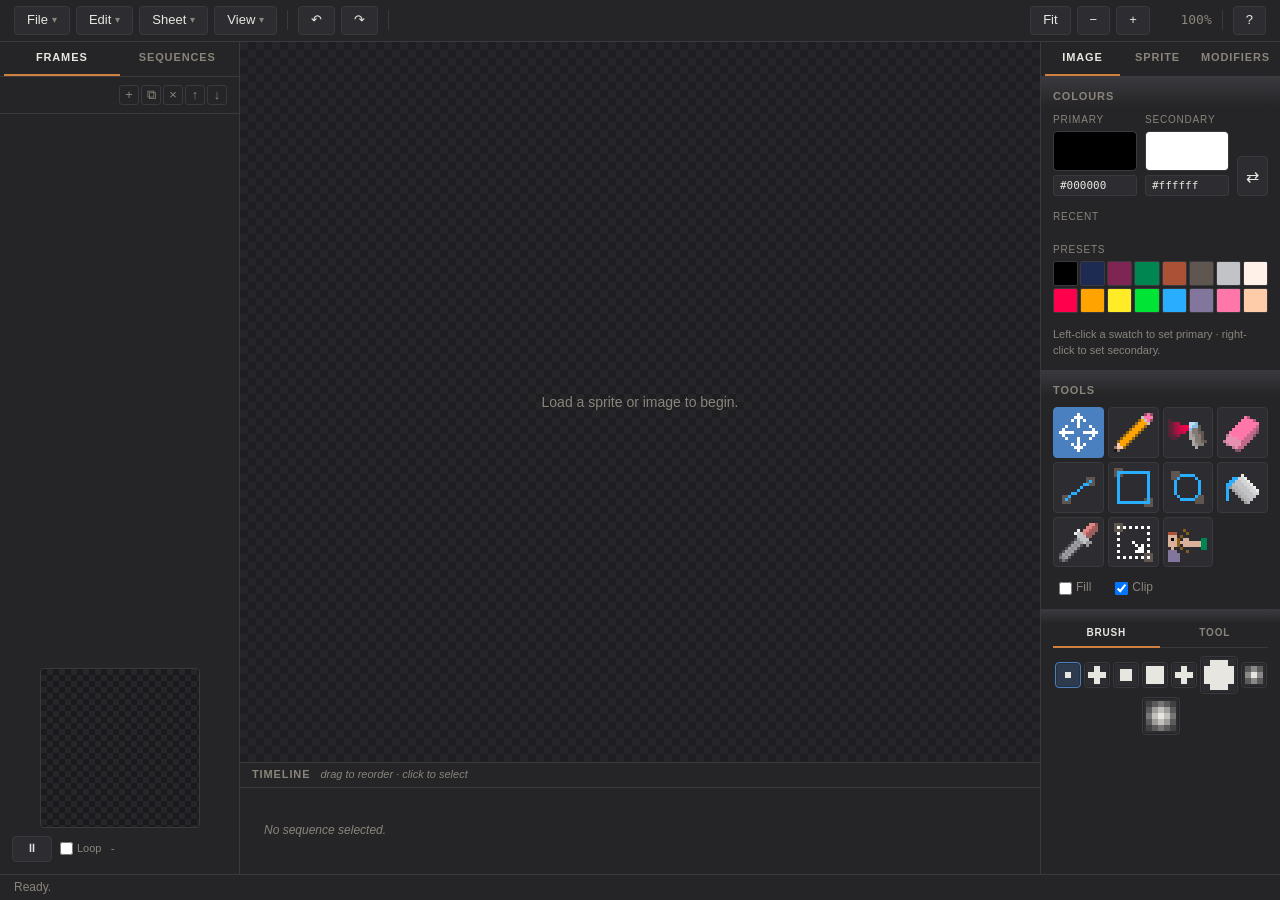
==== commit 246de552: "Updated the interface to reduce obstructions. Previously, opening tools like colour changing, matrix" ====
--- a/editor/index.html
+++ b/editor/index.html
@@ -27,16 +27,6 @@
 		<button id="btnRedo" title="Redo (Ctrl+Shift+Z)">↷</button>
 
 		<span class="sep"></span>
-
-		<button id="btnFilter" class="menu-trigger" title="Convolution filter">
-			Filter…
-		</button>
-		<button id="btnRecolour" class="menu-trigger" title="Sheet-wide colour replace">
-			Recolour…
-		</button>
-		<button id="transformMenuBtn" class="menu-trigger" title="Transform">
-			Transform <span class="chevron">▾</span>
-		</button>
 
 		<span class="toolbar-spacer"></span>
 
@@ -102,6 +92,7 @@
 			<div class="sidebar-tabs">
 				<button class="sidebar-tab selected" data-tab="image">Image</button>
 				<button class="sidebar-tab" data-tab="sprite">Sprite</button>
+				<button class="sidebar-tab" data-tab="modifiers">Modifiers</button>
 			</div>
 
 			<div class="tab-panel" data-panel="image">
@@ -162,6 +153,19 @@
 					<div id="collisionInspector"></div>
 				</section>
 			</div>
+
+			<div class="tab-panel hidden" data-panel="modifiers">
+				<section class="pane">
+					<div class="sub-tabs modifier-tabs">
+						<button class="sub-tab selected" data-modifier="filter">Filter</button>
+						<button class="sub-tab" data-modifier="recolour">Recolour</button>
+						<button class="sub-tab" data-modifier="transform">Transform</button>
+					</div>
+					<div class="modifier-panel" data-modifier-panel="filter"    id="modifierFilter"></div>
+					<div class="modifier-panel hidden" data-modifier-panel="recolour"  id="modifierRecolour"></div>
+					<div class="modifier-panel hidden" data-modifier-panel="transform" id="modifierTransform"></div>
+				</section>
+			</div>
 		</aside>
 
 	</main>
--- a/editor/style.css
+++ b/editor/style.css
@@ -1328,19 +1328,28 @@
 	line-height: 1.5;
 }
 
+/* --- modifier panels (Modifiers tab) --- */
+.modifier-tabs {
+	margin-bottom: 12px;
+}
+.modifier-panel {
+	display: block;
+}
+.modifier-panel.hidden { display: none; }
+
+/* The Filter pane uses a footer with Reset / Apply. No header row —
+   the sub-tab is the header. */
+.modifier-panel .fp-footer {
+	padding: 10px 0 0;
+	border-top: 1px solid var(--rule);
+	margin-top: 12px;
+}
+.modifier-panel .fp-body {
+	padding: 0;
+}
+
 /* --- filter panel --- */
-#filterPanel {
-	position: fixed;
-	z-index: 950;
-	width: 260px;
-	background: var(--panel);
-	border: 1px solid var(--rule);
-	border-radius: 6px;
-	box-shadow: 0 8px 24px rgba(0,0,0,0.5);
-	display: flex;
-	flex-direction: column;
-	user-select: none;
-}
+
 .fp-header {
 	display: flex;
 	justify-content: space-between;
@@ -1799,3 +1808,116 @@
 .rc-scope-hint {
 	margin-top: 10px;
 }
+/* --- transform panel --- */
+.tsp-section-label {
+	font-size: 10px;
+	text-transform: uppercase;
+	letter-spacing: 0.06em;
+	color: var(--muted);
+	margin: 12px 0 6px;
+	padding-top: 10px;
+	border-top: 1px solid var(--rule);
+}
+.tsp-section-label:first-child {
+	margin-top: 0;
+	padding-top: 0;
+	border-top: none;
+}
+.tsp-subsection {
+	margin-bottom: 10px;
+}
+.tsp-subsection > .fp-label {
+	display: block;
+	margin-bottom: 4px;
+}
+.tsp-pivot-inputs {
+	display: grid;
+	grid-template-columns: 1fr 1fr;
+	gap: 6px;
+	margin-bottom: 6px;
+}
+.tsp-pivot-inputs input {
+	width: 100%;
+	min-width: 0;
+	background: var(--panel-2);
+	border: 1px solid var(--rule);
+	border-radius: 3px;
+	padding: 3px 6px;
+	color: var(--ink);
+	font: 11px "SF Mono", Menlo, Consolas, monospace;
+}
+.tsp-pivot-inputs input:focus {
+	outline: none;
+	border-color: var(--accent-2);
+}
+.tsp-pivot-presets {
+	display: grid;
+	grid-template-columns: 1fr 1fr;
+	gap: 6px;
+}
+.tsp-preset-btn {
+	background: var(--panel-2);
+	color: var(--ink);
+	border: 1px solid var(--rule);
+	border-radius: 3px;
+	padding: 4px 6px;
+	cursor: pointer;
+	font: inherit;
+	font-size: 11px;
+}
+.tsp-preset-btn:hover {
+	background: #383840;
+	border-color: var(--accent-2);
+}
+.tsp-apply-rotation {
+	width: 100%;
+	background: var(--accent-2);
+	color: #fff;
+	border: 1px solid var(--accent-2);
+	border-radius: 4px;
+	padding: 6px;
+	cursor: pointer;
+	font: inherit;
+	font-size: 12px;
+	margin-bottom: 4px;
+}
+.tsp-apply-rotation:hover {
+	background: #5a90d0;
+	border-color: #5a90d0;
+}
+.tsp-action-row {
+	display: grid;
+	grid-template-columns: 1fr 1fr;
+	gap: 6px;
+}
+.tsp-btn {
+	background: var(--panel-2);
+	color: var(--ink);
+	border: 1px solid var(--rule);
+	border-radius: 4px;
+	padding: 8px 6px;
+	cursor: pointer;
+	font: inherit;
+	font-size: 12px;
+	display: flex;
+	align-items: center;
+	justify-content: center;
+	min-height: 32px;
+}
+.tsp-btn:hover {
+	background: #383840;
+	border-color: var(--accent-2);
+}
+.tsp-translate-grid {
+	display: grid;
+	grid-template-columns: 1fr 1fr 1fr;
+	grid-template-rows: auto auto;
+	gap: 4px;
+}
+.tsp-dir[data-action="move-up"]    { grid-column: 2; grid-row: 1; }
+.tsp-dir[data-action="move-left"]  { grid-column: 1; grid-row: 2; }
+.tsp-dir[data-action="move-down"]  { grid-column: 2; grid-row: 2; }
+.tsp-dir[data-action="move-right"] { grid-column: 3; grid-row: 2; }
+.tsp-hint {
+	margin-top: 10px;
+}
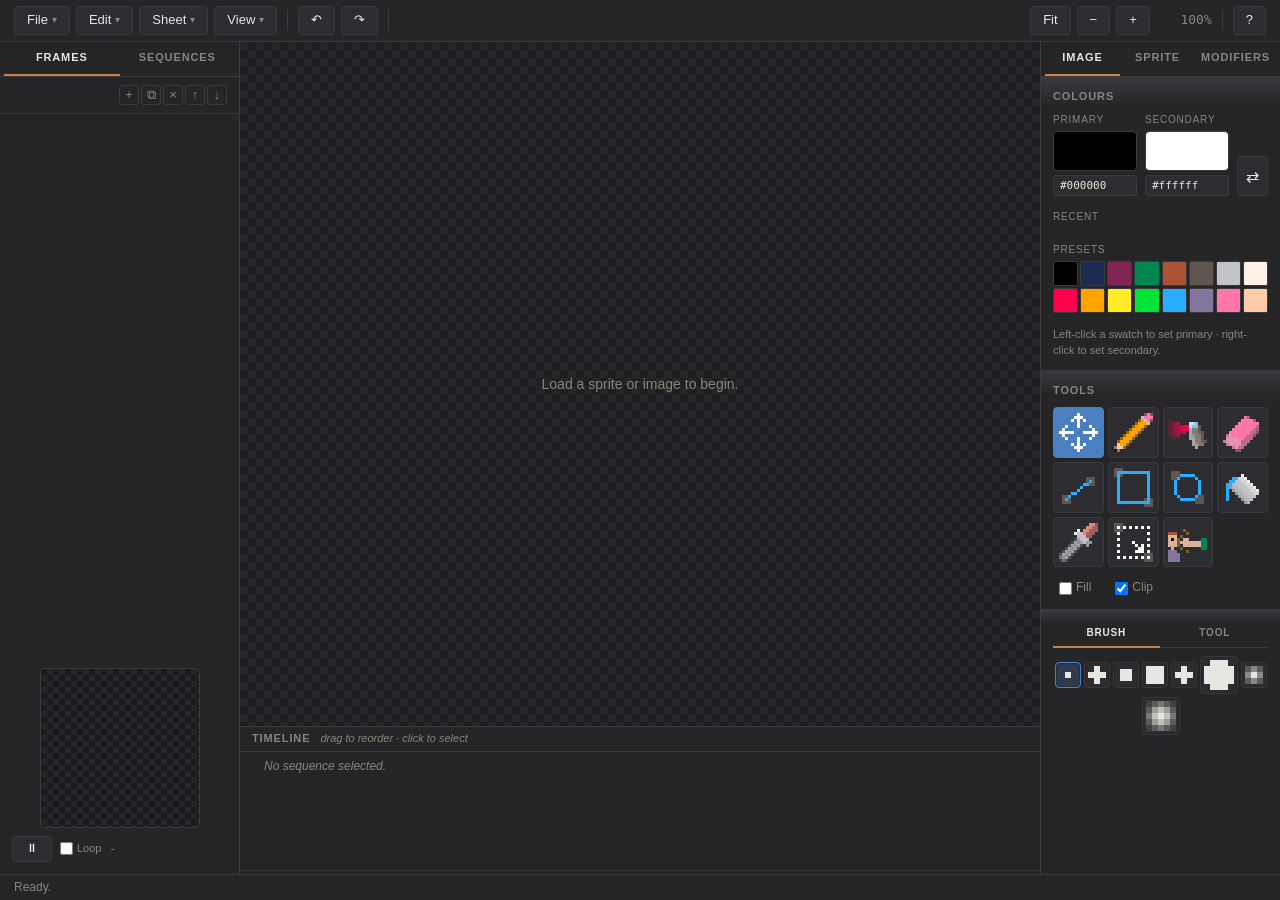
==== commit a2c41457: "Added transformations. Transformations can now be added both to the frame and to the animation seque" ====
--- a/editor/index.html
+++ b/editor/index.html
@@ -145,6 +145,10 @@
 					<div id="frameInspector"></div>
 				</section>
 				<section class="pane">
+					<h2>Transform</h2>
+					<div id="frameTransformInspector"></div>
+				</section>
+				<section class="pane">
 					<h2>Sequence</h2>
 					<div id="sequenceInspector"></div>
 				</section>
--- a/editor/style.css
+++ b/editor/style.css
@@ -237,13 +237,18 @@
 /* --- timeline strip --- */
 #timeline {
 	flex: 0 0 auto;
-	height: 112px;
+	height: 148px;
+	transition: height 220ms ease-out;
 	border-top: 1px solid var(--rule);
 	background: var(--panel);
 	display: flex;
 	flex-direction: column;
 	overflow: hidden;
 }
+#timeline.editing {
+	height: 350px;
+}
+
 .tl-header {
 	flex: 0 0 auto;
 	display: flex;
@@ -265,13 +270,13 @@
 	font-style: italic;
 }
 .tl-strip {
-	flex: 1 1 auto;
+	flex: 0 0 118px;
 	display: flex;
 	gap: 4px;
-	padding: 8px 12px;
+	padding: 6px 12px;
 	overflow-x: auto;
 	overflow-y: hidden;
-	align-items: center;
+	align-items: flex-start;
 }
 .tl-tile {
 	flex: 0 0 auto;
@@ -283,10 +288,16 @@
 	cursor: grab;
 	user-select: none;
 	position: relative;
+	display: flex;
+	flex-direction: column;
+	gap: 2px;
 }
 .tl-tile.selected {
 	border-color: var(--accent);
 	box-shadow: 0 0 0 1px var(--accent);
+}
+.tl-tile.same-frame {
+	border-color: rgba(208, 128, 64, 0.45);
 }
 .tl-tile.dragging {
 	opacity: 0.4;
@@ -306,8 +317,8 @@
 	overflow: hidden;
 	text-overflow: ellipsis;
 	white-space: nowrap;
-	margin-top: 2px;
 	text-align: center;
+	line-height: 1.2;
 }
 .tl-tile-index {
 	position: absolute;
@@ -327,7 +338,115 @@
 	font-size: 12px;
 	padding: 0 12px;
 }
-
+/* --- tile toolbar --- */
+.tl-tile-toolbar {
+	display: flex;
+	gap: 2px;
+	justify-content: center;
+	margin-top: 2px;
+}
+.tl-tile-btn {
+	flex: 1;
+	background: var(--panel);
+	border: 1px solid var(--rule);
+	border-radius: 3px;
+	color: var(--muted);
+	padding: 1px 0;
+	font: inherit;
+	font-size: 11px;
+	line-height: 1.2;
+	cursor: pointer;
+	min-height: 16px;
+}
+.tl-tile-btn:hover {
+	color: var(--ink);
+	background: #383840;
+	border-color: var(--accent-2);
+}
+.tl-tile-btn.active {
+	color: var(--accent);
+	border-color: var(--accent);
+}
+
+/* --- slot transform editor --- */
+.tl-editor {
+	flex: 1 1 auto;
+	min-height: 0;
+	border-top: 1px solid var(--rule);
+	background: var(--panel);
+	display: flex;
+	flex-direction: column;
+	overflow: hidden;
+}
+.tl-editor-header {
+	flex: 0 0 auto;
+	display: flex;
+	align-items: center;
+	justify-content: space-between;
+	padding: 6px 12px;
+	border-bottom: 1px solid var(--rule);
+}
+.tl-editor-title {
+	font-size: 11px;
+	text-transform: uppercase;
+	letter-spacing: 0.08em;
+	color: var(--muted);
+	font-weight: 600;
+}
+.tl-editor-close {
+	background: transparent;
+	border: none;
+	color: var(--muted);
+	font-size: 14px;
+	cursor: pointer;
+	padding: 0 4px;
+}
+.tl-editor-close:hover { color: var(--ink); }
+
+.tl-editor-body {
+	flex: 1 1 auto;
+	min-height: 0;
+	overflow-y: auto;
+	padding: 10px 12px;
+	display: flex;
+	flex-direction: column;
+	gap: 10px;
+}
+.tl-editor-fields {
+	display: grid;
+	grid-template-columns: repeat(5, 1fr);
+	gap: 8px;
+}
+.tl-editor-actions {
+	display: flex;
+	justify-content: flex-end;
+}
+.tl-editor-reset {
+	background: var(--panel-2);
+	color: var(--ink);
+	border: 1px solid var(--rule);
+	border-radius: 4px;
+	padding: 4px 12px;
+	cursor: pointer;
+	font: inherit;
+	font-size: 11px;
+}
+.tl-editor-reset:hover:not(:disabled) {
+	background: #383840;
+	border-color: var(--accent-2);
+}
+.tl-editor-reset:disabled {
+	opacity: 0.4;
+	cursor: default;
+}
+
+/* Small marker to show a slot has a transform, in the sequence inspector */
+.insp-frames li.has-transform .insp-frame-name {
+	color: var(--accent);
+}
+.insp-frames li.has-transform .insp-frame-name:hover {
+	color: #f0a870;
+}
 /* --- sprite preview --- */
 .preview-canvas-wrap {
 	display: flex;
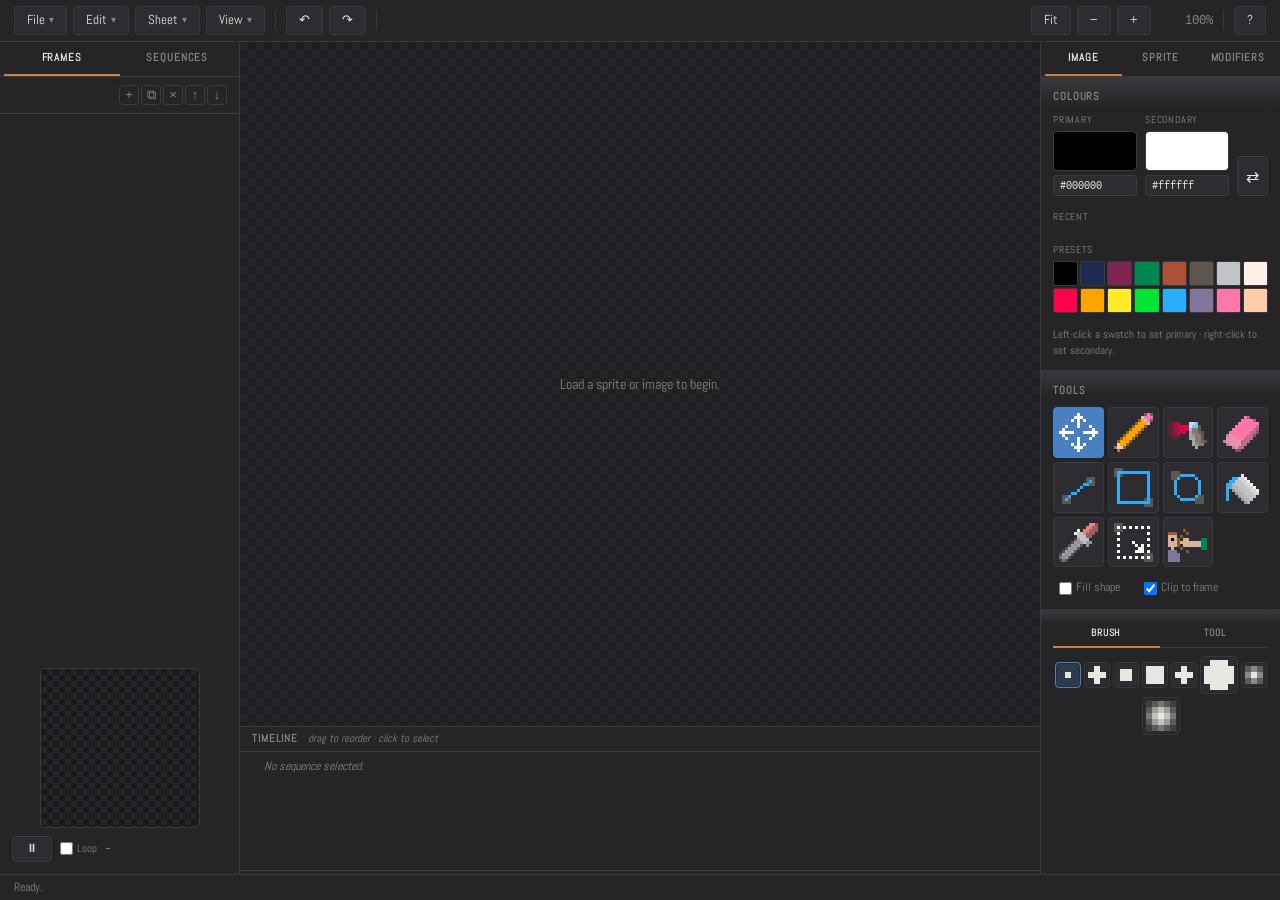
==== commit 0226ac71: "Added custom fonts, fixed labeling in one spot" ====
--- a/editor/index.html
+++ b/editor/index.html
@@ -118,10 +118,10 @@
 					</div>
 					<div class="tool-options">
 						<label class="checkbox" title="Fill new boxes and ellipses">
-							<input type="checkbox" id="fillShapes"> Fill
+							<input type="checkbox" id="fillShapes"> Fill shape
 						</label>
 						<label class="checkbox" title="Confine strokes to the selected frame">
-							<input type="checkbox" id="clipToFrame" checked> Clip
+							<input type="checkbox" id="clipToFrame" checked> Clip to frame
 						</label>
 					</div>
 				</section>
--- a/editor/style.css
+++ b/editor/style.css
@@ -9,7 +9,29 @@
 	--accent:    #d08040;
 	--accent-2:  #4a80c0;
 	--danger:    #d04040;
-}
+
+	--font-ui:   'Abel', -apple-system, BlinkMacSystemFont, "Segoe UI", Roboto, sans-serif;
+	--font-mono: 'Calling Code', "SF Mono", Menlo, Consolas, monospace;
+}
+
+@font-face {
+	font-family: 'Abel';
+	src: url('assets/fonts/Abel-Regular.woff2') format('woff2'),
+	     url('assets/fonts/Abel-Regular.woff') format('woff');
+	font-weight: normal;
+	font-style: normal;
+	font-display: swap;
+}
+
+@font-face {
+	font-family: 'Calling Code';
+	src: url('assets/fonts/CallingCode-Regular.woff2') format('woff2'),
+	     url('assets/fonts/CallingCode-Regular.woff') format('woff');
+	font-weight: normal;
+	font-style: normal;
+	font-display: swap;
+}
+
 
 [hidden] { display: none !important; }
 
@@ -43,7 +65,7 @@
 body {
 	background: var(--bg);
 	color: var(--ink);
-	font: 13px/1.45 -apple-system, BlinkMacSystemFont, "Segoe UI", Roboto, sans-serif;
+	font: 13px/1.45 var(--font-ui);
 	display: grid;
 	grid-template-rows: auto 1fr auto;
 	overflow: hidden;
@@ -84,7 +106,7 @@
 #toolbar button:disabled:hover { background: var(--panel-2); }
 #toolbar .readout {
 	color: var(--muted);
-	font-family: "SF Mono", Menlo, Consolas, monospace;
+	font-family: var(--font-mono);
 	min-width: 56px;
 	text-align: right;
 }
@@ -136,7 +158,7 @@
 }
 .pane .info {
 	color: var(--muted);
-	font-family: "SF Mono", Menlo, Consolas, monospace;
+	font-family: var(--font-mono);
 	font-size: 11px;
 	white-space: pre-wrap;
 }
@@ -158,7 +180,7 @@
 	justify-content: space-between;
 	gap: 8px;
 	align-items: baseline;
-	font-family: "SF Mono", Menlo, Consolas, monospace;
+	font-family: var(--font-mono);
 	font-size: 12px;
 	white-space: nowrap;
 	overflow: hidden;
@@ -219,7 +241,7 @@
 	padding: 0 24px;
 }
 #emptyMessage code {
-	font-family: "SF Mono", Menlo, Consolas, monospace;
+	font-family: var(--font-mono);
 	font-size: 12px;
 	background: var(--panel-2);
 	padding: 1px 5px;
@@ -280,7 +302,7 @@
 }
 .tl-tile {
 	flex: 0 0 auto;
-	width: 64px;
+	width: 72px;
 	padding: 2px;
 	border: 1px solid var(--rule);
 	border-radius: 4px;
@@ -298,6 +320,10 @@
 }
 .tl-tile.same-frame {
 	border-color: rgba(208, 128, 64, 0.45);
+}
+.tl-tile.multi-selected {
+	border-color: var(--accent-2);
+	box-shadow: 0 0 0 1px var(--accent-2);
 }
 .tl-tile.dragging {
 	opacity: 0.4;
@@ -325,7 +351,7 @@
 	top: 2px;
 	left: 4px;
 	font-size: 9px;
-	font-family: "SF Mono", Menlo, Consolas, monospace;
+	font-family: var(--font-mono);
 	color: rgba(255,255,255,0.7);
 	background: rgba(0,0,0,0.6);
 	padding: 0 3px;
@@ -345,11 +371,12 @@
 	justify-content: center;
 	margin-top: 2px;
 }
+
 .tl-tile-btn {
-	flex: 1;
-	background: var(--panel);
-	border: 1px solid var(--rule);
-	border-radius: 3px;
+	flex: 1 1 0;
+	min-width: 0;
+	background: transparent;
+	border: none;
 	color: var(--muted);
 	padding: 1px 0;
 	font: inherit;
@@ -357,15 +384,14 @@
 	line-height: 1.2;
 	cursor: pointer;
 	min-height: 16px;
+	display: flex;
+	align-items: center;
+	justify-content: center;
+	overflow: hidden;
+	border-radius: 3px;
 }
 .tl-tile-btn:hover {
-	color: var(--ink);
-	background: #383840;
-	border-color: var(--accent-2);
-}
-.tl-tile-btn.active {
-	color: var(--accent);
-	border-color: var(--accent);
+	outline: 1px solid #9c8f82;
 }
 
 /* --- slot transform editor --- */
@@ -414,12 +440,67 @@
 }
 .tl-editor-fields {
 	display: grid;
-	grid-template-columns: repeat(5, 1fr);
+	grid-template-columns: repeat(7, 1fr);
+	gap: 10px;
+}
+.tl-editor-field {
+	display: flex;
+	flex-direction: column;
+	gap: 4px;
+	min-width: 0;
+}
+.tl-editor-num {
+	background: var(--panel-2);
+	border: 1px solid var(--rule);
+	border-radius: 3px;
+	padding: 3px 6px;
+	color: var(--ink);
+	font: 11px var(--font-mono);
+	width: 100%;
+	min-width: 0;
+}
+.tl-editor-num:focus {
+	outline: none;
+	border-color: var(--accent-2);
+}
+.tl-editor-num.mixed {
+	background-image: repeating-linear-gradient(
+		-45deg,
+		transparent 0,
+		transparent 4px,
+		rgba(208, 128, 64, 0.15) 4px,
+		rgba(208, 128, 64, 0.15) 8px
+	);
+	border-color: rgba(208, 128, 64, 0.45);
+}
+.tl-editor-actions {
+	display: flex;
+	justify-content: space-between;
+	align-items: center;
 	gap: 8px;
 }
-.tl-editor-actions {
-	display: flex;
-	justify-content: flex-end;
+.tl-editor-actions-left {
+	display: flex;
+	align-items: center;
+	gap: 6px;
+}
+.tl-editor-hint {
+	color: var(--muted);
+	font-size: 10.5px;
+}
+.tl-editor-pivot-btn {
+	background: var(--panel-2);
+	color: var(--ink);
+	border: 1px solid var(--rule);
+	border-radius: 3px;
+	padding: 3px 8px;
+	cursor: pointer;
+	font: inherit;
+	font-size: 11px;
+}
+.tl-editor-pivot-btn:hover {
+	background: #383840;
+	border-color: var(--accent-2);
 }
 .tl-editor-reset {
 	background: var(--panel-2);
@@ -490,7 +571,7 @@
 	flex: 1;
 	min-width: 0;
 	color: var(--muted);
-	font-family: "SF Mono", Menlo, Consolas, monospace;
+	font-family: var(--font-mono);
 	font-size: 11px;
 	overflow: hidden;
 	text-overflow: ellipsis;
@@ -563,7 +644,7 @@
 	border-radius: 3px;
 	padding: 3px 6px;
 	color: var(--ink);
-	font: 11px "SF Mono", Menlo, Consolas, monospace;
+	font: 11px var(--font-mono);
 	width: 100%;
 	min-width: 0;
 	text-transform: lowercase;
@@ -662,7 +743,7 @@
 }
 .cp-hash {
 	color: var(--muted);
-	font-family: "SF Mono", Menlo, Consolas, monospace;
+	font-family: var(--font-mono);
 	font-size: 12px;
 }
 .cp-hex {
@@ -673,7 +754,7 @@
 	border-radius: 3px;
 	padding: 4px 6px;
 	color: var(--ink);
-	font: 12px "SF Mono", Menlo, Consolas, monospace;
+	font: 12px var(--font-mono);
 	text-transform: lowercase;
 }
 .cp-hex:focus {
@@ -688,7 +769,7 @@
 }
 .cp-alpha-label {
 	color: var(--muted);
-	font-family: "SF Mono", Menlo, Consolas, monospace;
+	font-family: var(--font-mono);
 	font-size: 12px;
 	width: 12px;
 }
@@ -730,7 +811,7 @@
 }
 .cp-alpha-value {
 	color: var(--muted);
-	font-family: "SF Mono", Menlo, Consolas, monospace;
+	font-family: var(--font-mono);
 	font-size: 11px;
 	width: 28px;
 	text-align: right;
@@ -916,7 +997,7 @@
 	flex: 0 0 auto;
 	min-width: 32px;
 	text-align: right;
-	font-family: "SF Mono", Menlo, Consolas, monospace;
+	font-family: var(--font-mono);
 	font-size: 11px;
 	color: var(--muted);
 }
@@ -943,7 +1024,7 @@
 	border-radius: 3px;
 	padding: 3px 6px;
 	color: var(--ink);
-	font: 11px "SF Mono", Menlo, Consolas, monospace;
+	font: 11px var(--font-mono);
 	min-width: 0;
 	width: 100%;
 }
@@ -992,7 +1073,7 @@
 	gap: 4px;
 	padding: 3px 6px;
 	border-bottom: 1px solid var(--rule);
-	font-family: "SF Mono", Menlo, Consolas, monospace;
+	font-family: var(--font-mono);
 	font-size: 11px;
 }
 .insp-frames li:last-child { border-bottom: none; }
@@ -1060,6 +1141,27 @@
 	cursor: pointer;
 }
 .insp-checkbox input { margin: 0; cursor: pointer; }
+
+.insp-preset-row {
+	display: grid;
+	grid-template-columns: 1fr 1fr;
+	gap: 6px;
+	margin-bottom: 8px;
+}
+.insp-mini-wide {
+	background: var(--panel-2);
+	color: var(--ink);
+	border: 1px solid var(--rule);
+	border-radius: 3px;
+	padding: 4px 6px;
+	cursor: pointer;
+	font: inherit;
+	font-size: 11px;
+}
+.insp-mini-wide:hover {
+	background: #383840;
+	border-color: var(--accent-2);
+}
 
 /* --- collision inspector --- */
 .collision-row {
@@ -1259,7 +1361,7 @@
 }
 .menu-shortcut {
 	color: var(--muted);
-	font-family: "SF Mono", Menlo, Consolas, monospace;
+	font-family: var(--font-mono);
 	font-size: 11px;
 	margin-left: 24px;
 	flex-shrink: 0;
@@ -1327,7 +1429,7 @@
 	border-radius: 4px;
 	padding: 8px 10px;
 	color: var(--ink);
-	font: 13px "SF Mono", Menlo, Consolas, monospace;
+	font: 13px var(--font-mono);
 }
 .modal-field input:focus {
 	outline: none;
@@ -1517,7 +1619,7 @@
 	border-radius: 3px;
 	padding: 3px 6px;
 	color: var(--ink);
-	font: 11px "SF Mono", Menlo, Consolas, monospace;
+	font: 11px var(--font-mono);
 }
 .fp-row select:focus,
 .fp-row input:focus {
@@ -1587,7 +1689,7 @@
 	border-radius: 3px;
 	padding: 4px 2px;
 	color: var(--ink);
-	font: 11px "SF Mono", Menlo, Consolas, monospace;
+	font: 11px var(--font-mono);
 	text-align: center;
 }
 .fp-cell:focus {
@@ -1612,7 +1714,7 @@
 }
 .fp-footer {
 	display: flex;
-	justify-content: flex-e;
+	justify-content: flex-end;
 	gap: 6px;
 	padding: 10px 12px;
 	border-top: 1px solid var(--rule);
@@ -1671,7 +1773,7 @@
 	border-radius: 3px;
 	padding: 3px 6px;
 	color: var(--ink);
-	font: 11px "SF Mono", Menlo, Consolas, monospace;
+	font: 11px var(--font-mono);
 }
 .bg-texture:focus { outline: none; border-color: var(--accent-2); }
 .bg-swatch {
@@ -1732,7 +1834,7 @@
 	text-overflow: ellipsis;
 }
 #statusBar #imageNotice code {
-	font-family: "SF Mono", Menlo, Consolas, monospace;
+	font-family: var(--font-mono);
 	font-size: 11px;
 	color: var(--ink);
 	background: var(--panel-2);
@@ -1757,7 +1859,7 @@
 	padding: 1px 4px;
 	color: var(--ink);
 	font: inherit;
-	font-family: "SF Mono", Menlo, Consolas, monospace;
+	font-family: var(--font-mono);
 	font-size: 12px;
 }
 .list-rename-input:focus {
@@ -1796,7 +1898,7 @@
 	flex: 0 0 auto;
 	min-width: 44px;
 	text-align: right;
-	font-family: "SF Mono", Menlo, Consolas, monospace;
+	font-family: var(--font-mono);
 	font-size: 11px;
 	color: var(--muted);
 }
@@ -1825,7 +1927,7 @@
 	border-radius: 3px;
 	padding: 3px 6px;
 	color: var(--ink);
-	font: 11px "SF Mono", Menlo, Consolas, monospace;
+	font: 11px var(--font-mono);
 }
 .rp-pivot-inputs input:focus {
 	outline: none;
@@ -1900,7 +2002,7 @@
 	border-radius: 3px;
 	padding: 3px 6px;
 	color: var(--ink);
-	font: 11px "SF Mono", Menlo, Consolas, monospace;
+	font: 11px var(--font-mono);
 	text-transform: lowercase;
 }
 .rc-hex:focus {
@@ -1911,7 +2013,7 @@
 	flex: 0 0 auto;
 	min-width: 42px;
 	text-align: right;
-	font-family: "SF Mono", Menlo, Consolas, monospace;
+	font-family: var(--font-mono);
 	font-size: 11px;
 	color: var(--muted);
 }
@@ -1963,7 +2065,7 @@
 	border-radius: 3px;
 	padding: 3px 6px;
 	color: var(--ink);
-	font: 11px "SF Mono", Menlo, Consolas, monospace;
+	font: 11px var(--font-mono);
 }
 .tsp-pivot-inputs input:focus {
 	outline: none;
@@ -2040,3 +2142,77 @@
 .tsp-hint {
 	margin-top: 10px;
 }
+/* --- value adjuster widget --- */
+.value-adjuster {
+	width: 100%;
+	user-select: none;
+}
+.value-adjuster-track {
+	position: relative;
+	height: 26px;
+	background: var(--panel-2);
+	border: 1px solid var(--rule);
+	border-radius: 4px;
+	cursor: ew-resize;
+	overflow: hidden;
+	display: flex;
+	align-items: center;
+	justify-content: center;
+}
+.value-adjuster-track:focus {
+	outline: none;
+	border-color: var(--accent-2);
+}
+.value-adjuster-fill {
+	position: absolute;
+	top: 0;
+	bottom: 0;
+	background: rgba(74, 128, 192, 0.35);
+	pointer-events: none;
+}
+.value-adjuster-display {
+	position: relative;
+	color: var(--ink);
+	font-family: var(--font-mono);
+	font-size: 11px;
+	pointer-events: none;
+	z-index: 1;
+}
+.value-adjuster-handle {
+	position: absolute;
+	top: 2px;
+	bottom: 2px;
+	left: 50%;
+	width: 16px;
+	margin-left: -8px;
+	background: var(--accent);
+	border-radius: 3px;
+	display: flex;
+	flex-direction: column;
+	justify-content: center;
+	align-items: center;
+	gap: 2px;
+	transition: transform 100ms ease-out;
+	z-index: 2;
+}
+.value-adjuster-handle span {
+	display: block;
+	width: 8px;
+	height: 1px;
+	background: var(--panel);
+}
+.value-adjuster-dot {
+	position: absolute;
+	top: 50%;
+	left: 50%;
+	width: 8px;
+	height: 8px;
+	margin-top: -4px;
+	margin-left: -4px;
+	background: var(--accent-2);
+	border-radius: 50%;
+	opacity: 0;
+	pointer-events: none;
+	z-index: 2;
+	transition: opacity 120ms ease-out;
+}
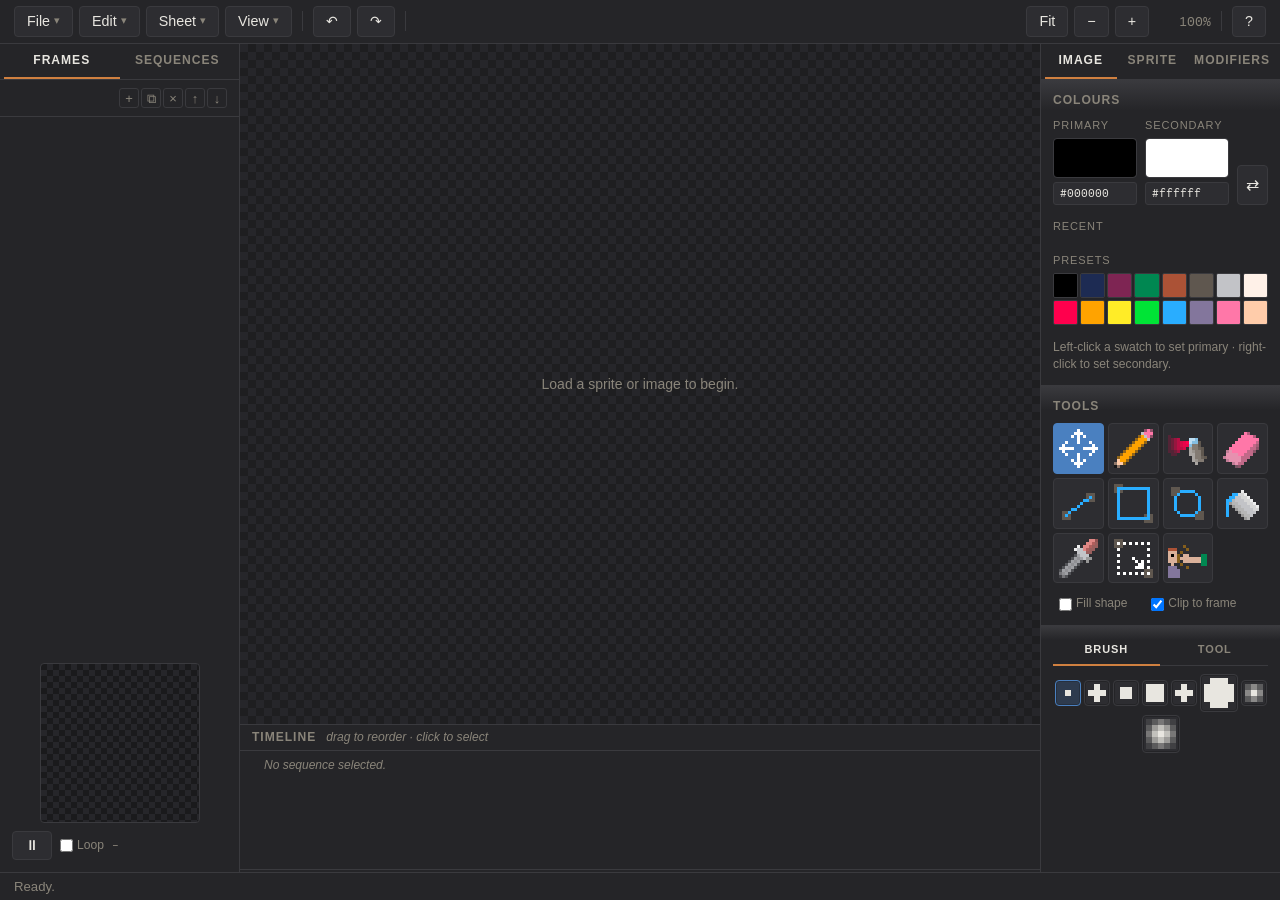
==== commit e247c2f3: "Added a means of duplicating sequences." ====
--- a/editor/index.html
+++ b/editor/index.html
@@ -65,9 +65,10 @@
 				<div class="pane-action-row">
 					<span class="count" id="sequenceCount"></span>
 					<div class="pane-action-group">
-						<button class="pane-action" id="btnNewSequence"      title="New sequence">+</button>
-						<button class="pane-action" id="btnDeleteSequences"  title="Delete selected">×</button>
-						<button class="pane-action" id="btnMoveSequenceUp"   title="Move up">↑</button>
+						<button class="pane-action" id="btnNewSequence" title="New sequence">+</button>
+						<button class="pane-action" id="btnDuplicateSequences" title="Duplicate selected">⧉</button>
+						<button class="pane-action" id="btnDeleteSequences" title="Delete selected">×</button>
+						<button class="pane-action" id="btnMoveSequenceUp" title="Move up">↑</button>
 						<button class="pane-action" id="btnMoveSequenceDown" title="Move down">↓</button>
 					</div>
 				</div>
--- a/editor/style.css
+++ b/editor/style.css
@@ -10,8 +10,23 @@
 	--accent-2:  #4a80c0;
 	--danger:    #d04040;
 
-	--font-ui:   'Abel', -apple-system, BlinkMacSystemFont, "Segoe UI", Roboto, sans-serif;
+	--font-ui:   -apple-system, BlinkMacSystemFont, "Segoe UI", Roboto, sans-serif;
 	--font-mono: 'Calling Code', "SF Mono", Menlo, Consolas, monospace;
+
+
+	/* Font size scale — tweak --fs-scale to resize the whole UI at once,
+	   or adjust the individual sizes for finer control. */
+	--fs-scale:      1.1;
+	--fs-body:       calc(13px * var(--fs-scale));
+	--fs-ui:         calc(12px * var(--fs-scale));
+	--fs-ui-sm:      calc(11px * var(--fs-scale));
+	--fs-ui-xs:      calc(10px * var(--fs-scale));
+	--fs-heading:    calc(15px * var(--fs-scale));
+	--fs-mono:       calc(11px * var(--fs-scale));
+	--fs-mono-sm:    calc(12px * var(--fs-scale));
+	--fs-mono-xs:    calc(9px  * var(--fs-scale));
+	--fs-mono-xs:    calc(9px  * var(--fs-scale));
+	--fs-ui-2xs:     calc(10.5px * var(--fs-scale));
 }
 
 @font-face {
@@ -65,7 +80,7 @@
 body {
 	background: var(--bg);
 	color: var(--ink);
-	font: 13px/1.45 var(--font-ui);
+	font: var(--fs-body)/1.45 var(--font-ui);
 	display: grid;
 	grid-template-rows: auto 1fr auto;
 	overflow: hidden;
@@ -140,7 +155,7 @@
 }
 .pane:last-child { border-bottom: none; }
 .pane h2 {
-	font-size: 11px;
+	font-size: var(--fs-ui-sm);;
 	text-transform: uppercase;
 	letter-spacing: 0.08em;
 	color: var(--muted);
@@ -152,14 +167,14 @@
 }
 .pane .hint {
 	color: var(--muted);
-	font-size: 11px;
+	font-size: var(--fs-ui-sm);;
 	margin: 8px 0 0;
 	line-height: 1.4;
 }
 .pane .info {
 	color: var(--muted);
 	font-family: var(--font-mono);
-	font-size: 11px;
+	font-size: var(--fs-ui-sm);;
 	white-space: pre-wrap;
 }
 .preview-pane {
@@ -172,12 +187,13 @@
 	margin: 0;
 	padding: 0;
 }
+
 .list li {
 	padding: 5px 8px;
 	border-radius: 4px;
 	cursor: pointer;
 	display: flex;
-	justify-content: space-between;
+	justify-content: flex-start;
 	gap: 8px;
 	align-items: baseline;
 	font-family: var(--font-mono);
@@ -187,21 +203,48 @@
 	user-select: none;
 	scroll-margin-top: 44px;
 }
+
 .list li:hover { background: var(--panel-2); }
 .list li.selected {
 	background: var(--accent-2);
 	color: #fff;
 }
 .list li .name {
+	flex: 1 1 auto;
+	min-width: 0;
 	overflow: hidden;
 	text-overflow: ellipsis;
 }
 .list li .meta {
 	color: var(--muted);
-	font-size: 10px;
+	font-size: var(--fs-ui-xs);
 	flex-shrink: 0;
 }
 .list li.selected .meta { color: rgba(255,255,255,0.7); }
+
+.list-zoom-btn {
+	flex: 0 0 auto;
+	background: transparent;
+	border: none;
+	padding: 0;
+	margin: 0;
+	color: var(--muted);
+	cursor: pointer;
+	font: inherit;
+	font-size: 14px;
+	line-height: 1;
+	opacity: 0.6;
+}
+.list-zoom-btn:hover {
+	color: var(--accent);
+	opacity: 1;
+}
+.list li.selected .list-zoom-btn {
+	color: rgba(255, 255, 255, 0.75);
+}
+.list li.selected .list-zoom-btn:hover {
+	color: #fff;
+}
 
 /* --- centre viewport + timeline --- */
 #center {
@@ -280,14 +323,14 @@
 	border-bottom: 1px solid var(--rule);
 }
 .tl-title {
-	font-size: 11px;
+	font-size: var(--fs-ui-sm);;
 	text-transform: uppercase;
 	letter-spacing: 0.08em;
 	color: var(--muted);
 	font-weight: 600;
 }
 .tl-hint {
-	font-size: 11px;
+	font-size: var(--fs-ui-sm);;
 	color: var(--muted);
 	font-style: italic;
 }
@@ -338,7 +381,7 @@
 	border-radius: 2px;
 }
 .tl-tile-label {
-	font-size: 9px;
+	font-size: var(--fs-mono-xs);
 	color: var(--muted);
 	overflow: hidden;
 	text-overflow: ellipsis;
@@ -350,7 +393,7 @@
 	position: absolute;
 	top: 2px;
 	left: 4px;
-	font-size: 9px;
+	font-size: var(--fs-mono-xs);
 	font-family: var(--font-mono);
 	color: rgba(255,255,255,0.7);
 	background: rgba(0,0,0,0.6);
@@ -380,7 +423,7 @@
 	color: var(--muted);
 	padding: 1px 0;
 	font: inherit;
-	font-size: 11px;
+	font-size: var(--fs-ui-sm);;
 	line-height: 1.2;
 	cursor: pointer;
 	min-height: 16px;
@@ -404,6 +447,22 @@
 	flex-direction: column;
 	overflow: hidden;
 }
+
+.tl-editor-lock {
+	display: flex;
+	align-items: center;
+	gap: 4px;
+	color: var(--muted);
+	font-size: var(--fs-ui-2xs);
+	cursor: pointer;
+	margin-left: 6px;
+}
+
+.tl-editor-lock input {
+	margin: 0;
+	cursor: pointer;
+}
+
 .tl-editor-header {
 	flex: 0 0 auto;
 	display: flex;
@@ -413,7 +472,7 @@
 	border-bottom: 1px solid var(--rule);
 }
 .tl-editor-title {
-	font-size: 11px;
+	font-size: var(--fs-ui-sm);
 	text-transform: uppercase;
 	letter-spacing: 0.08em;
 	color: var(--muted);
@@ -455,7 +514,7 @@
 	border-radius: 3px;
 	padding: 3px 6px;
 	color: var(--ink);
-	font: 11px var(--font-mono);
+	font: var(--fs-mono) var(--font-mono);
 	width: 100%;
 	min-width: 0;
 }
@@ -486,7 +545,7 @@
 }
 .tl-editor-hint {
 	color: var(--muted);
-	font-size: 10.5px;
+	font-size: var(--fs-ui-2xs);
 }
 .tl-editor-pivot-btn {
 	background: var(--panel-2);
@@ -496,7 +555,7 @@
 	padding: 3px 8px;
 	cursor: pointer;
 	font: inherit;
-	font-size: 11px;
+	font-size: var(--fs-ui-sm);
 }
 .tl-editor-pivot-btn:hover {
 	background: #383840;
@@ -510,7 +569,7 @@
 	padding: 4px 12px;
 	cursor: pointer;
 	font: inherit;
-	font-size: 11px;
+	font-size: var(--fs-ui-sm);
 }
 .tl-editor-reset:hover:not(:disabled) {
 	background: #383840;
@@ -561,7 +620,7 @@
 	padding: 3px 12px;
 	cursor: pointer;
 	font: inherit;
-	font-size: 12px;
+	font-size: --var(--fs-ui);
 	min-width: 40px;
 }
 .preview-toggle:hover {
@@ -572,7 +631,7 @@
 	min-width: 0;
 	color: var(--muted);
 	font-family: var(--font-mono);
-	font-size: 11px;
+	font-size: var(--fs-ui-sm);
 	overflow: hidden;
 	text-overflow: ellipsis;
 	white-space: nowrap;
@@ -582,7 +641,7 @@
 	align-items: center;
 	gap: 4px;
 	color: var(--muted);
-	font-size: 11px;
+	font-size: var(--fs-ui-sm);
 	cursor: pointer;
 	flex-shrink: 0;
 	user-select: none;
@@ -607,7 +666,7 @@
 	min-width: 0;
 }
 .pal-slot-label {
-	font-size: 10px;
+	font-size: var(--fs-ui-xs);
 	text-transform: uppercase;
 	letter-spacing: 0.08em;
 	color: var(--muted);
@@ -644,7 +703,7 @@
 	border-radius: 3px;
 	padding: 3px 6px;
 	color: var(--ink);
-	font: 11px var(--font-mono);
+	font: var(--fs-mono) var(--font-mono);
 	width: 100%;
 	min-width: 0;
 	text-transform: lowercase;
@@ -671,7 +730,7 @@
 	margin-bottom: 14px;
 }
 .pal-section-label {
-	font-size: 10px;
+	font-size: var(--fs-ui-xs);
 	text-transform: uppercase;
 	letter-spacing: 0.08em;
 	color: var(--muted);
@@ -754,7 +813,7 @@
 	border-radius: 3px;
 	padding: 4px 6px;
 	color: var(--ink);
-	font: 12px var(--font-mono);
+	font: var(--fs-mono-sm) var(--font-mono);
 	text-transform: lowercase;
 }
 .cp-hex:focus {
@@ -812,7 +871,7 @@
 .cp-alpha-value {
 	color: var(--muted);
 	font-family: var(--font-mono);
-	font-size: 11px;
+	font-size: var(--fs-mono);;
 	width: 28px;
 	text-align: right;
 }
@@ -867,7 +926,7 @@
 	border-radius: 4px;
 	color: var(--muted);
 	font: inherit;
-	font-size: 10px;
+	font-size: var(--fs-ui-xs);
 	padding: 2px;
 	cursor: pointer;
 	display: flex;
@@ -928,7 +987,7 @@
 	padding: 4px 6px 6px;
 	cursor: pointer;
 	font: inherit;
-	font-size: 10px;
+	font-size: var(--fs-ui-xs);
 	text-transform: uppercase;
 	letter-spacing: 0.08em;
 	font-weight: 600;
@@ -952,7 +1011,7 @@
 	margin-bottom: 0;
 }
 .tool-setting-label {
-	font-size: 10px;
+	font-size: var(--fs-ui-xs);
 	text-transform: uppercase;
 	letter-spacing: 0.06em;
 	color: var(--muted);
@@ -998,7 +1057,7 @@
 	min-width: 32px;
 	text-align: right;
 	font-family: var(--font-mono);
-	font-size: 11px;
+	font-size: var(--fs-mono);;
 	color: var(--muted);
 }
 
@@ -1013,7 +1072,7 @@
 	flex: 0 0 48px;
 }
 .insp-label {
-	font-size: 10px;
+	font-size: var(--fs-ui-xs);
 	text-transform: uppercase;
 	letter-spacing: 0.06em;
 	color: var(--muted);
@@ -1024,7 +1083,7 @@
 	border-radius: 3px;
 	padding: 3px 6px;
 	color: var(--ink);
-	font: 11px var(--font-mono);
+	font: var(--fs-mono) var(--font-mono);
 	min-width: 0;
 	width: 100%;
 }
@@ -1052,7 +1111,7 @@
 	min-width: 0;
 }
 .insp-section-label {
-	font-size: 10px;
+	font-size: var(--fs-ui-xs);
 	text-transform: uppercase;
 	letter-spacing: 0.06em;
 	color: var(--muted);
@@ -1074,7 +1133,7 @@
 	padding: 3px 6px;
 	border-bottom: 1px solid var(--rule);
 	font-family: var(--font-mono);
-	font-size: 11px;
+	font-size: var(--fs-mono);;
 }
 .insp-frames li:last-child { border-bottom: none; }
 .insp-frame-index {
@@ -1101,7 +1160,7 @@
 	height: 18px;
 	padding: 0;
 	line-height: 1;
-	font-size: 11px;
+	font-size: var(--fs-ui-sm);
 	cursor: pointer;
 	flex-shrink: 0;
 }
@@ -1122,7 +1181,7 @@
 	padding: 5px;
 	cursor: pointer;
 	font: inherit;
-	font-size: 11px;
+	font-size: var(--fs-ui-sm);
 }
 .insp-add-btn:hover:not(:disabled) {
 	background: #383840;
@@ -1136,7 +1195,7 @@
 	align-items: center;
 	gap: 6px;
 	color: var(--muted);
-	font-size: 11px;
+	font-size: var(--fs-ui-sm);
 	margin-bottom: 10px;
 	cursor: pointer;
 }
@@ -1156,7 +1215,7 @@
 	padding: 4px 6px;
 	cursor: pointer;
 	font: inherit;
-	font-size: 11px;
+	font-size: var(--fs-ui-sm);
 }
 .insp-mini-wide:hover {
 	background: #383840;
@@ -1178,7 +1237,7 @@
 	margin-bottom: 4px;
 }
 .collision-row-label {
-	font-size: 10px;
+	font-size: var(--fs-ui-xs);
 	text-transform: uppercase;
 	letter-spacing: 0.06em;
 	color: var(--muted);
@@ -1204,7 +1263,7 @@
 	color: var(--muted);
 	padding: 5px 4px;
 	font: inherit;
-	font-size: 11px;
+	font-size: var(--fs-ui-sm);
 	cursor: pointer;
 }
 .collision-mode:hover { color: var(--ink); background: #383840; }
@@ -1214,7 +1273,7 @@
 }
 .collision-hint {
 	color: var(--muted);
-	font-size: 10.5px;
+	font-size: var(--fs-ui-2xs);
 	margin-top: 8px;
 	font-style: italic;
 }
@@ -1236,7 +1295,7 @@
 	padding: 8px 6px;
 	cursor: pointer;
 	font: inherit;
-	font-size: 11px;
+	font-size: var(--fs-ui-sm);
 	text-transform: uppercase;
 	letter-spacing: 0.08em;
 	font-weight: 600;
@@ -1268,7 +1327,7 @@
 	z-index: 2;
 }
 .pane-action-row .count {
-	font-size: 10px;
+	font-size: var(--fs-ui-xs);
 	text-transform: uppercase;
 	letter-spacing: 0.08em;
 	color: var(--muted);
@@ -1311,7 +1370,7 @@
 	background: #383840;
 }
 .menu-trigger .chevron {
-	font-size: 10px;
+	font-size: var(--fs-ui-xs);
 	color: var(--muted);
 }
 .menu-panel {
@@ -1362,7 +1421,7 @@
 .menu-shortcut {
 	color: var(--muted);
 	font-family: var(--font-mono);
-	font-size: 11px;
+	font-size: var(--fs-mono);;
 	margin-left: 24px;
 	flex-shrink: 0;
 }
@@ -1399,7 +1458,7 @@
 }
 .modal h2 {
 	margin: 0 0 14px;
-	font-size: 15px;
+	font-size: var(--fs-heading);
 	font-weight: 600;
 }
 .modal-row {
@@ -1418,7 +1477,7 @@
 	margin-bottom: 18px;
 }
 .modal-field span {
-	font-size: 11px;
+	font-size: var(--fs-ui-sm);
 	text-transform: uppercase;
 	letter-spacing: 0.08em;
 	color: var(--muted);
@@ -1437,7 +1496,7 @@
 }
 .modal-hint {
 	color: var(--muted);
-	font-size: 11px;
+	font-size: var(--fs-ui-sm);
 	margin: 0 0 16px;
 }
 .modal-actions {
@@ -1478,14 +1537,14 @@
 /* --- sheet dialog --- */
 .sd-title {
 	margin: 0 0 16px;
-	font-size: 15px;
+	font-size: var(--fs-heading);
 	font-weight: 600;
 }
 .sd-section {
 	margin-bottom: 16px;
 }
 .sd-section-label {
-	font-size: 10px;
+	font-size: var(--fs-ui-xs);
 	text-transform: uppercase;
 	letter-spacing: 0.08em;
 	color: var(--muted);
@@ -1539,7 +1598,7 @@
 /* --- error dialog --- */
 .error-title {
 	margin: 0 0 10px;
-	font-size: 15px;
+	font-size: var(--fs-heading);
 	font-weight: 600;
 }
 .error-message {
@@ -1579,7 +1638,7 @@
 	border-bottom: 1px solid var(--rule);
 }
 .fp-title {
-	font-size: 11px;
+	font-size: var(--fs-ui-sm);
 	text-transform: uppercase;
 	letter-spacing: 0.08em;
 	color: var(--muted);
@@ -1602,10 +1661,11 @@
 	align-items: center;
 	gap: 8px;
 	margin-bottom: 8px;
+	min-width: 0;
 }
 .fp-row .fp-label {
 	flex: 0 0 60px;
-	font-size: 10px;
+	font-size: var(--fs-ui-xs);
 	text-transform: uppercase;
 	letter-spacing: 0.06em;
 	color: var(--muted);
@@ -1619,7 +1679,7 @@
 	border-radius: 3px;
 	padding: 3px 6px;
 	color: var(--ink);
-	font: 11px var(--font-mono);
+	font: var(--fs-mono) var(--font-mono);
 }
 .fp-row select:focus,
 .fp-row input:focus {
@@ -1639,7 +1699,7 @@
 .fp-matrix-wrap .fp-label {
 	display: block;
 	margin-bottom: 4px;
-	font-size: 10px;
+	font-size: var(--fs-ui-xs);
 	text-transform: uppercase;
 	letter-spacing: 0.06em;
 	color: var(--muted);
@@ -1664,7 +1724,7 @@
 	color: var(--muted);
 	padding: 2px 6px;
 	font: inherit;
-	font-size: 10px;
+	font-size: var(--fs-ui-xs);
 	cursor: pointer;
 	line-height: 1.4;
 }
@@ -1689,7 +1749,7 @@
 	border-radius: 3px;
 	padding: 4px 2px;
 	color: var(--ink);
-	font: 11px var(--font-mono);
+	font: var(--fs-mono) var(--font-mono);
 	text-align: center;
 }
 .fp-cell:focus {
@@ -1701,14 +1761,14 @@
 	align-items: center;
 	gap: 6px;
 	color: var(--muted);
-	font-size: 11px;
+	font-size: var(--fs-ui-sm);
 	cursor: pointer;
 	margin-bottom: 8px;
 }
 .fp-checkbox input { margin: 0; cursor: pointer; }
 .fp-hint {
 	color: var(--muted);
-	font-size: 10.5px;
+	font-size: var(--fs-ui-2xs);
 	line-height: 1.4;
 	margin: 0;
 }
@@ -1727,7 +1787,7 @@
 	padding: 5px 14px;
 	cursor: pointer;
 	font: inherit;
-	font-size: 12px;
+	font-size: var(--fs-ui);
 }
 .fp-footer button:hover { background: #383840; }
 .fp-footer button.primary {
@@ -1738,6 +1798,24 @@
 .fp-footer button.primary:hover {
 	background: #5a90d0;
 	border-color: #5a90d0;
+}
+.fp-divisor-sum {
+	flex: 0 0 auto;
+	background: var(--panel-2);
+	border: 1px solid var(--rule);
+	border-radius: 3px;
+	color: var(--muted);
+	padding: 0 6px;
+	cursor: pointer;
+	font: inherit;
+	font-size: 12px;
+	line-height: 1.4;
+	min-width: 22px;
+}
+.fp-divisor-sum:hover {
+	color: var(--ink);
+	border-color: var(--accent-2);
+	background: #383840;
 }
 
 /* --- background picker --- */
@@ -1760,7 +1838,7 @@
 }
 .bg-label {
 	flex: 0 0 60px;
-	font-size: 10px;
+	font-size: var(--fs-ui-xs);
 	text-transform: uppercase;
 	letter-spacing: 0.06em;
 	color: var(--muted);
@@ -1773,7 +1851,7 @@
 	border-radius: 3px;
 	padding: 3px 6px;
 	color: var(--ink);
-	font: 11px var(--font-mono);
+	font: var(--fs-mono) var(--font-mono);
 }
 .bg-texture:focus { outline: none; border-color: var(--accent-2); }
 .bg-swatch {
@@ -1788,7 +1866,7 @@
 .bg-swatch:hover { border-color: var(--accent-2); }
 .bg-hint {
 	color: var(--muted);
-	font-size: 10.5px;
+	font-size: var(--fs-ui-2xs);
 	line-height: 1.4;
 	margin: 4px 0 0;
 }
@@ -1801,7 +1879,7 @@
 	padding: 4px 14px;
 	background: var(--panel);
 	border-top: 1px solid var(--rule);
-	font-size: 12px;
+	font-size: var(--fs-ui);
 	color: var(--muted);
 }
 #statusBar #statusMessage {
@@ -1828,14 +1906,14 @@
 	max-width: 55%;
 	padding: 0 10px;
 	color: var(--accent);
-	font-size: 11px;
+	font-size: var(--fs-ui-sm);
 	white-space: nowrap;
 	overflow: hidden;
 	text-overflow: ellipsis;
 }
 #statusBar #imageNotice code {
 	font-family: var(--font-mono);
-	font-size: 11px;
+	font-size: var(--fs-mono);;
 	color: var(--ink);
 	background: var(--panel-2);
 	padding: 0 4px;
@@ -1899,7 +1977,7 @@
 	min-width: 44px;
 	text-align: right;
 	font-family: var(--font-mono);
-	font-size: 11px;
+	font-size: var(--fs-mono);;
 	color: var(--muted);
 }
 /* The angle slider inherits the fp-row input look from the panel body
@@ -1927,7 +2005,7 @@
 	border-radius: 3px;
 	padding: 3px 6px;
 	color: var(--ink);
-	font: 11px var(--font-mono);
+	font: var(--fs-mono) var(--font-mono);
 }
 .rp-pivot-inputs input:focus {
 	outline: none;
@@ -1946,7 +2024,7 @@
 	padding: 4px 6px;
 	cursor: pointer;
 	font: inherit;
-	font-size: 11px;
+	font-size: var(--fs-ui-sm);
 }
 .rp-preset-btn:hover {
 	background: #383840;
@@ -1965,7 +2043,7 @@
 }
 .insp-hint {
 	color: var(--muted);
-	font-size: 10.5px;
+	font-size: var(--fs-ui-2xs);
 	line-height: 1.4;
 	margin: 0 0 10px;
 }
@@ -2002,7 +2080,7 @@
 	border-radius: 3px;
 	padding: 3px 6px;
 	color: var(--ink);
-	font: 11px var(--font-mono);
+	font: var(--fs-mono) var(--font-mono);
 	text-transform: lowercase;
 }
 .rc-hex:focus {
@@ -2014,11 +2092,11 @@
 	min-width: 42px;
 	text-align: right;
 	font-family: var(--font-mono);
-	font-size: 11px;
+	font-size: var(--fs-mono);;
 	color: var(--muted);
 }
 .rc-section-label {
-	font-size: 10px;
+	font-size: var(--fs-ui-xs);
 	text-transform: uppercase;
 	letter-spacing: 0.06em;
 	color: var(--muted);
@@ -2031,7 +2109,7 @@
 }
 /* --- transform panel --- */
 .tsp-section-label {
-	font-size: 10px;
+	font-size: var(--fs-ui-xs);
 	text-transform: uppercase;
 	letter-spacing: 0.06em;
 	color: var(--muted);
@@ -2065,7 +2143,7 @@
 	border-radius: 3px;
 	padding: 3px 6px;
 	color: var(--ink);
-	font: 11px var(--font-mono);
+	font: var(--fs-mono) var(--font-mono);
 }
 .tsp-pivot-inputs input:focus {
 	outline: none;
@@ -2084,7 +2162,7 @@
 	padding: 4px 6px;
 	cursor: pointer;
 	font: inherit;
-	font-size: 11px;
+	font-size: var(--fs-ui-sm);
 }
 .tsp-preset-btn:hover {
 	background: #383840;
@@ -2099,7 +2177,7 @@
 	padding: 6px;
 	cursor: pointer;
 	font: inherit;
-	font-size: 12px;
+	font-size: var(--fs-ui);
 	margin-bottom: 4px;
 }
 .tsp-apply-rotation:hover {
@@ -2119,7 +2197,7 @@
 	padding: 8px 6px;
 	cursor: pointer;
 	font: inherit;
-	font-size: 12px;
+	font-size: var(--fs-ui);
 	display: flex;
 	align-items: center;
 	justify-content: center;
@@ -2174,7 +2252,7 @@
 	position: relative;
 	color: var(--ink);
 	font-family: var(--font-mono);
-	font-size: 11px;
+	font-size: var(--fs-mono);;
 	pointer-events: none;
 	z-index: 1;
 }
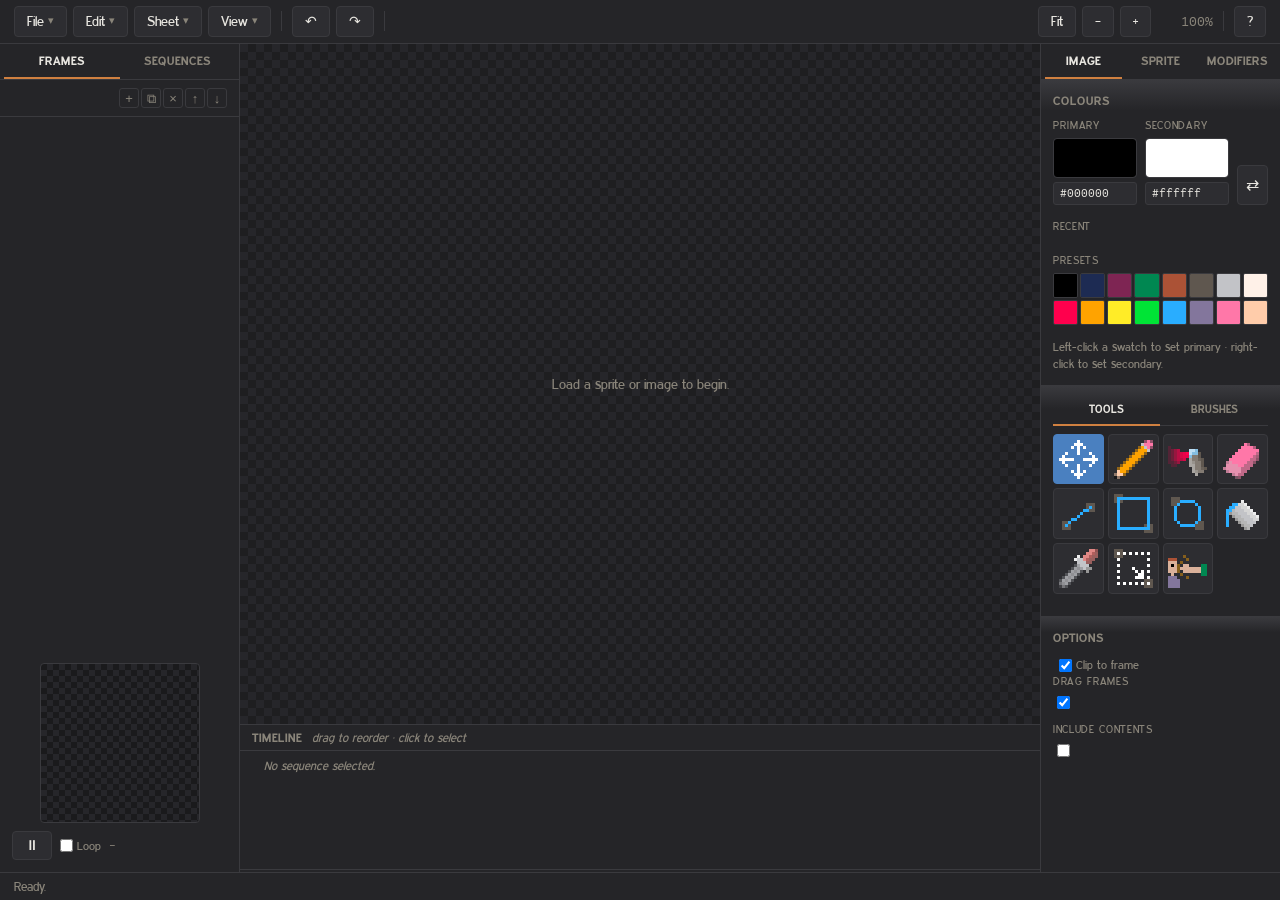
==== commit cb8b8f75: "UI tweaks changed layout of drawing tools panel fixed a bug with a numeric data field not getting up" ====
--- a/editor/index.html
+++ b/editor/index.html
@@ -96,47 +96,48 @@
 				<button class="sidebar-tab" data-tab="modifiers">Modifiers</button>
 			</div>
 
-			<div class="tab-panel" data-panel="image">
+			<div class="tab-panel" data-panel="draw">
 				<section class="pane">
 					<h2>Colours</h2>
 					<div id="palettePanel"></div>
 				</section>
 
-				<section class="pane">
-					<h2>Tools</h2>
-					<div id="toolGrid" class="tool-grid">
-						<button class="tool-btn" data-tool="pan"       title="Pan (P)">Pan</button>
-						<button class="tool-btn" data-tool="pencil"    title="Pencil (N)">Pencil</button>
-						<button class="tool-btn" data-tool="airbrush"  title="Airbrush (A)">Air</button>
-						<button class="tool-btn" data-tool="eraser"    title="Eraser (E)">Eraser</button>
-						<button class="tool-btn" data-tool="line"      title="Line (L)">Line</button>
-						<button class="tool-btn" data-tool="box"       title="Box (B)">Box</button>
-						<button class="tool-btn" data-tool="ellipse"   title="Ellipse (O)">Oval</button>
-						<button class="tool-btn" data-tool="fill"      title="Flood fill (G)">Fill</button>
-						<button class="tool-btn" data-tool="picker"    title="Eyedropper (I)">Pick</button>
-						<button class="tool-btn" data-tool="select"    title="Select (S)">Select</button>
-						<button class="tool-btn" data-tool="collision" title="Collision (K)">Hit</button>
+				<section class="pane" id="toolsPane">
+					<div class="sub-tabs">
+						<button class="sub-tab selected" data-subtab="tools">Tools</button>
+						<button class="sub-tab" data-subtab="brushes">Brushes</button>
 					</div>
+					<div class="sub-panel" data-subpanel="tools">
+						<div id="toolGrid" class="tool-grid">
+							<button class="tool-btn" data-tool="pan"       title="Pan (P)">Pan</button>
+							<button class="tool-btn" data-tool="pencil"    title="Pencil (N)">Pencil</button>
+							<button class="tool-btn" data-tool="airbrush"  title="Airbrush (A)">Air</button>
+							<button class="tool-btn" data-tool="eraser"    title="Eraser (E)">Eraser</button>
+							<button class="tool-btn" data-tool="line"      title="Line (L)">Line</button>
+							<button class="tool-btn" data-tool="box"       title="Box (B)">Box</button>
+							<button class="tool-btn" data-tool="ellipse"   title="Ellipse (O)">Oval</button>
+							<button class="tool-btn" data-tool="fill"      title="Flood fill (G)">Fill</button>
+							<button class="tool-btn" data-tool="picker"    title="Eyedropper (I)">Pick</button>
+							<button class="tool-btn" data-tool="select"    title="Select (S)">Select</button>
+							<button class="tool-btn" data-tool="collision" title="Collision (K)">Hit</button>
+						</div>
+					</div>
+					<div class="sub-panel hidden" data-subpanel="brushes">
+						<div id="brushPicker" class="brush-picker"></div>
+					</div>
+				</section>
+
+				<section class="pane" id="optionsPane">
+					<h2>Options</h2>
 					<div class="tool-options">
-						<label class="checkbox" title="Fill new boxes and ellipses">
+						<label class="checkbox" id="fillShapesOption" title="Fill new boxes and ellipses">
 							<input type="checkbox" id="fillShapes"> Fill shape
 						</label>
 						<label class="checkbox" title="Confine strokes to the selected frame">
 							<input type="checkbox" id="clipToFrame" checked> Clip to frame
 						</label>
 					</div>
-				</section>
-				<section class="pane" id="brushSection">
-					<div class="sub-tabs">
-						<button class="sub-tab selected" data-subtab="brush">Brush</button>
-						<button class="sub-tab" data-subtab="tool">Tool</button>
-					</div>
-					<div class="sub-panel" data-subpanel="brush">
-						<div id="brushPicker" class="brush-picker"></div>
-					</div>
-					<div class="sub-panel hidden" data-subpanel="tool">
-						<div id="toolSettings"></div>
-					</div>
+					<div id="toolSettings"></div>
 				</section>
 			</div>
 
--- a/editor/style.css
+++ b/editor/style.css
@@ -10,7 +10,7 @@
 	--accent-2:  #4a80c0;
 	--danger:    #d04040;
 
-	--font-ui:   -apple-system, BlinkMacSystemFont, "Segoe UI", Roboto, sans-serif;
+	--font-ui:   'Expressway Free', -apple-system, BlinkMacSystemFont, "Segoe UI", Roboto, sans-serif;
 	--font-mono: 'Calling Code', "SF Mono", Menlo, Consolas, monospace;
 
 
@@ -30,12 +30,12 @@
 }
 
 @font-face {
-	font-family: 'Abel';
-	src: url('assets/fonts/Abel-Regular.woff2') format('woff2'),
-	     url('assets/fonts/Abel-Regular.woff') format('woff');
-	font-weight: normal;
-	font-style: normal;
-	font-display: swap;
+    font-family: 'Expressway Free';
+    src: url('assets/fonts/ExpresswayFree.woff2') format('woff2'),
+        url('assets/fonts/ExpresswayFree.woff') format('woff');
+    font-weight: normal;
+    font-style: normal;
+    font-display: swap;
 }
 
 @font-face {
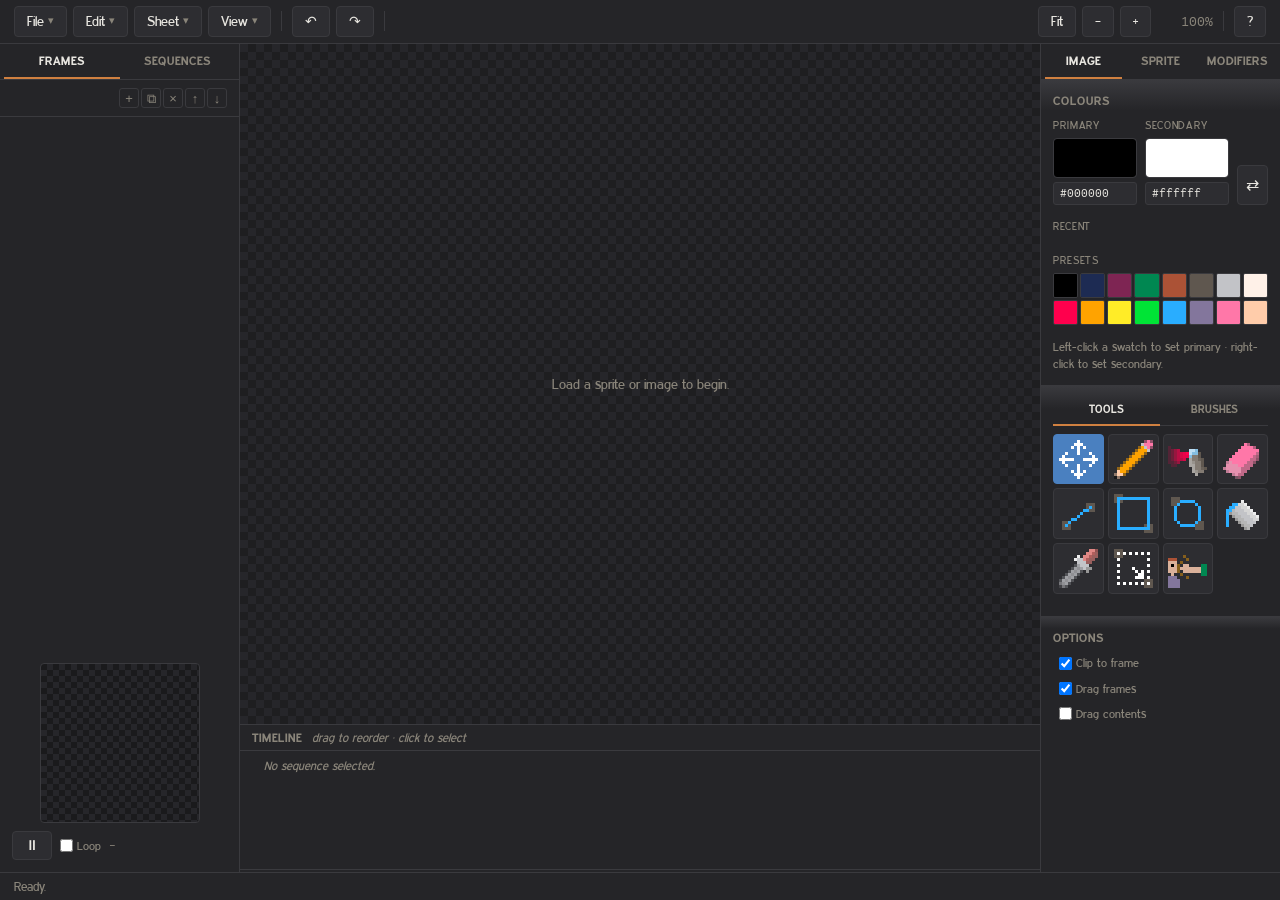
==== commit afc4b60e: "Reverted a data field name" ====
--- a/editor/index.html
+++ b/editor/index.html
@@ -96,7 +96,7 @@
 				<button class="sidebar-tab" data-tab="modifiers">Modifiers</button>
 			</div>
 
-			<div class="tab-panel" data-panel="draw">
+			<div class="tab-panel" data-panel="image">
 				<section class="pane">
 					<h2>Colours</h2>
 					<div id="palettePanel"></div>
--- a/editor/style.css
+++ b/editor/style.css
@@ -948,8 +948,9 @@
 .tool-options {
 	display: flex;
 	flex-wrap: wrap;
-	gap: 12px;
-	padding-top: 2px;
+	gap: 8px;
+	padding-top: 0;
+	margin-bottom: 8px;
 }
 .tool-icon {
 	display: block;
@@ -1005,10 +1006,13 @@
 
 /* --- tool settings --- */
 .tool-setting {
-	margin-bottom: 10px;
+	margin-bottom: 8px;
 }
 .tool-setting:last-child {
 	margin-bottom: 0;
+}
+.tool-setting-checkbox {
+	margin-bottom: 8px;
 }
 .tool-setting-label {
 	font-size: var(--fs-ui-xs);
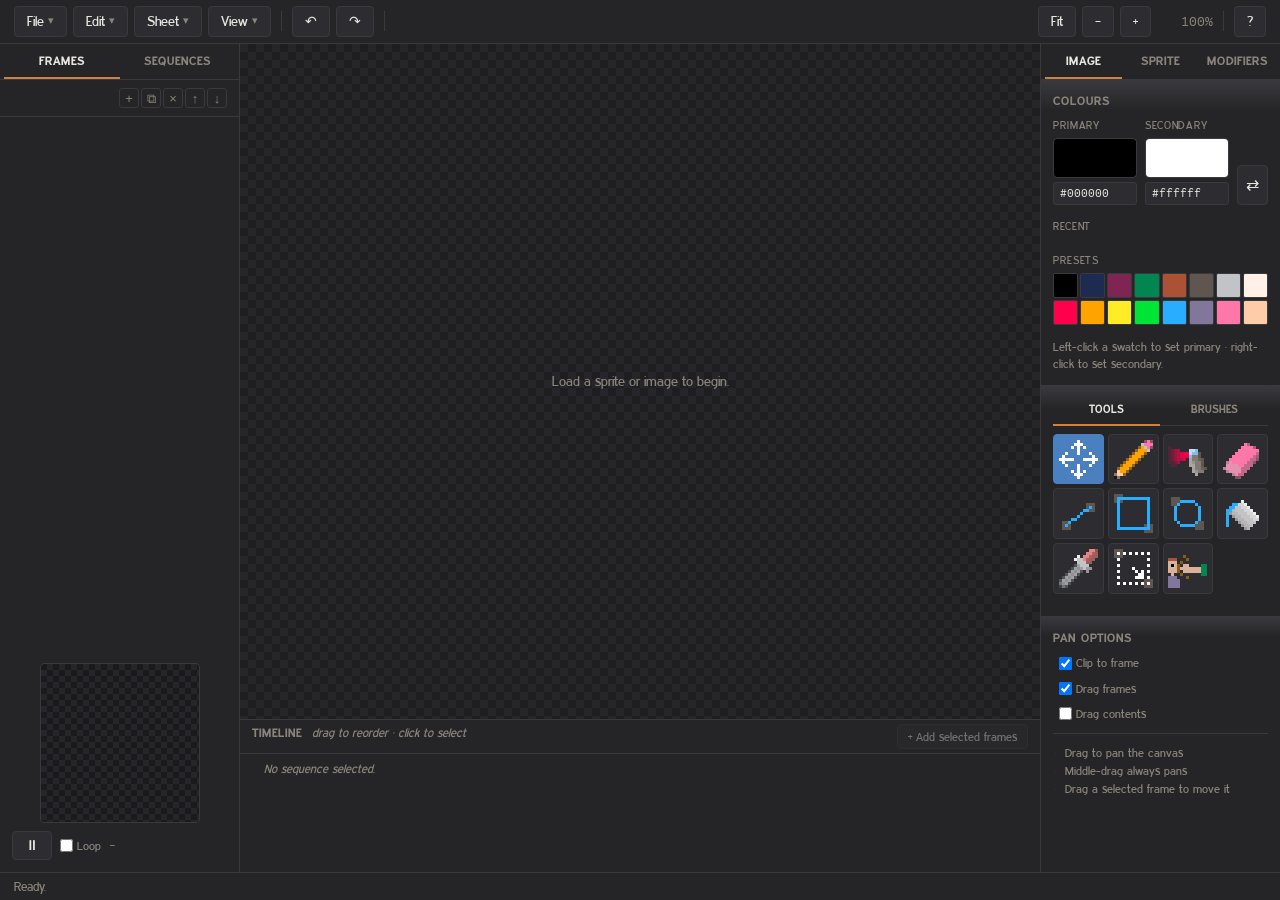
==== commit 931e28f2: "Added tips for the drawing tools." ====
--- a/editor/index.html
+++ b/editor/index.html
@@ -128,7 +128,7 @@
 				</section>
 
 				<section class="pane" id="optionsPane">
-					<h2>Options</h2>
+					<h2 id="toolOptionsHeader">Options</h2>
 					<div class="tool-options">
 						<label class="checkbox" id="fillShapesOption" title="Fill new boxes and ellipses">
 							<input type="checkbox" id="fillShapes"> Fill shape
@@ -138,6 +138,7 @@
 						</label>
 					</div>
 					<div id="toolSettings"></div>
+					<div id="toolTips" class="tool-tips"></div>
 				</section>
 			</div>
 
--- a/editor/style.css
+++ b/editor/style.css
@@ -52,7 +52,7 @@
 
 /* --- themed scrollbars --- */
 * {
-	scrollbar-color: var(--rule) transparent;   /* Firefox */
+	scrollbar-color: var(--accent) transparent;   /* Firefox */
 	scrollbar-width: thin;
 }
 *::-webkit-scrollbar {
@@ -63,12 +63,12 @@
 	background: transparent;
 }
 *::-webkit-scrollbar-thumb {
-	background: var(--rule);
+	background: var(--thumb);
 	border-radius: 5px;
 	border: 2px solid var(--panel);
 }
 *::-webkit-scrollbar-thumb:hover {
-	background: #4a4a4e;
+	background: #e09050;
 }
 *::-webkit-scrollbar-corner {
 	background: transparent;
@@ -302,7 +302,7 @@
 /* --- timeline strip --- */
 #timeline {
 	flex: 0 0 auto;
-	height: 148px;
+	height: 153px;
 	transition: height 220ms ease-out;
 	border-top: 1px solid var(--rule);
 	background: var(--panel);
@@ -333,6 +333,26 @@
 	font-size: var(--fs-ui-sm);;
 	color: var(--muted);
 	font-style: italic;
+}
+.tl-add-btn {
+	margin-left: auto;
+	align-self: center;
+	background: var(--panel-2);
+	color: var(--ink);
+	border: 1px solid var(--rule);
+	border-radius: 4px;
+	padding: 3px 10px;
+	cursor: pointer;
+	font: inherit;
+	font-size: var(--fs-ui-sm);
+}
+.tl-add-btn:hover:not(:disabled) {
+	background: #383840;
+	border-color: var(--accent-2);
+}
+.tl-add-btn:disabled {
+	opacity: 0.4;
+	cursor: default;
 }
 .tl-strip {
 	flex: 0 0 118px;
@@ -1064,6 +1084,29 @@
 	font-size: var(--fs-mono);;
 	color: var(--muted);
 }
+/* --- tool tips (bottom of the options pane) --- */
+.tool-tips:empty {
+	display: none;
+}
+.tool-tips-list {
+	list-style: none;
+	margin: 10px 0 0;
+	padding: 10px 0 0;
+	border-top: 1px solid var(--rule);
+	color: var(--muted);
+	font-size: var(--fs-ui-sm);
+	line-height: 1.5;
+}
+.tool-tips-list li {
+	position: relative;
+	padding-left: 12px;
+}
+.tool-tips-list li::before {
+	content: '·';
+	position: absolute;
+	left: 2px;
+	color: var(--rule);
+}
 
 /* --- inspectors --- */
 .insp-row {
@@ -1599,17 +1642,20 @@
 	border-left-color: var(--accent);
 }
 
-/* --- error dialog --- */
-.error-title {
+/* --- error / confirm dialogs --- */
+.error-title,
+.confirm-title {
 	margin: 0 0 10px;
 	font-size: var(--fs-heading);
 	font-weight: 600;
 }
-.error-message {
+.error-message,
+.confirm-message {
 	margin: 0 0 18px;
 	color: var(--ink);
 	font-size: 13px;
 	line-height: 1.5;
+	white-space: pre-line;
 }
 
 /* --- modifier panels (Modifiers tab) --- */
@@ -2221,6 +2267,11 @@
 .tsp-dir[data-action="move-left"]  { grid-column: 1; grid-row: 2; }
 .tsp-dir[data-action="move-down"]  { grid-column: 2; grid-row: 2; }
 .tsp-dir[data-action="move-right"] { grid-column: 3; grid-row: 2; }
+.tsp-centre {
+	width: 100%;
+	margin-top: 6px;
+	margin-bottom: 4px;
+}
 .tsp-hint {
 	margin-top: 10px;
 }
